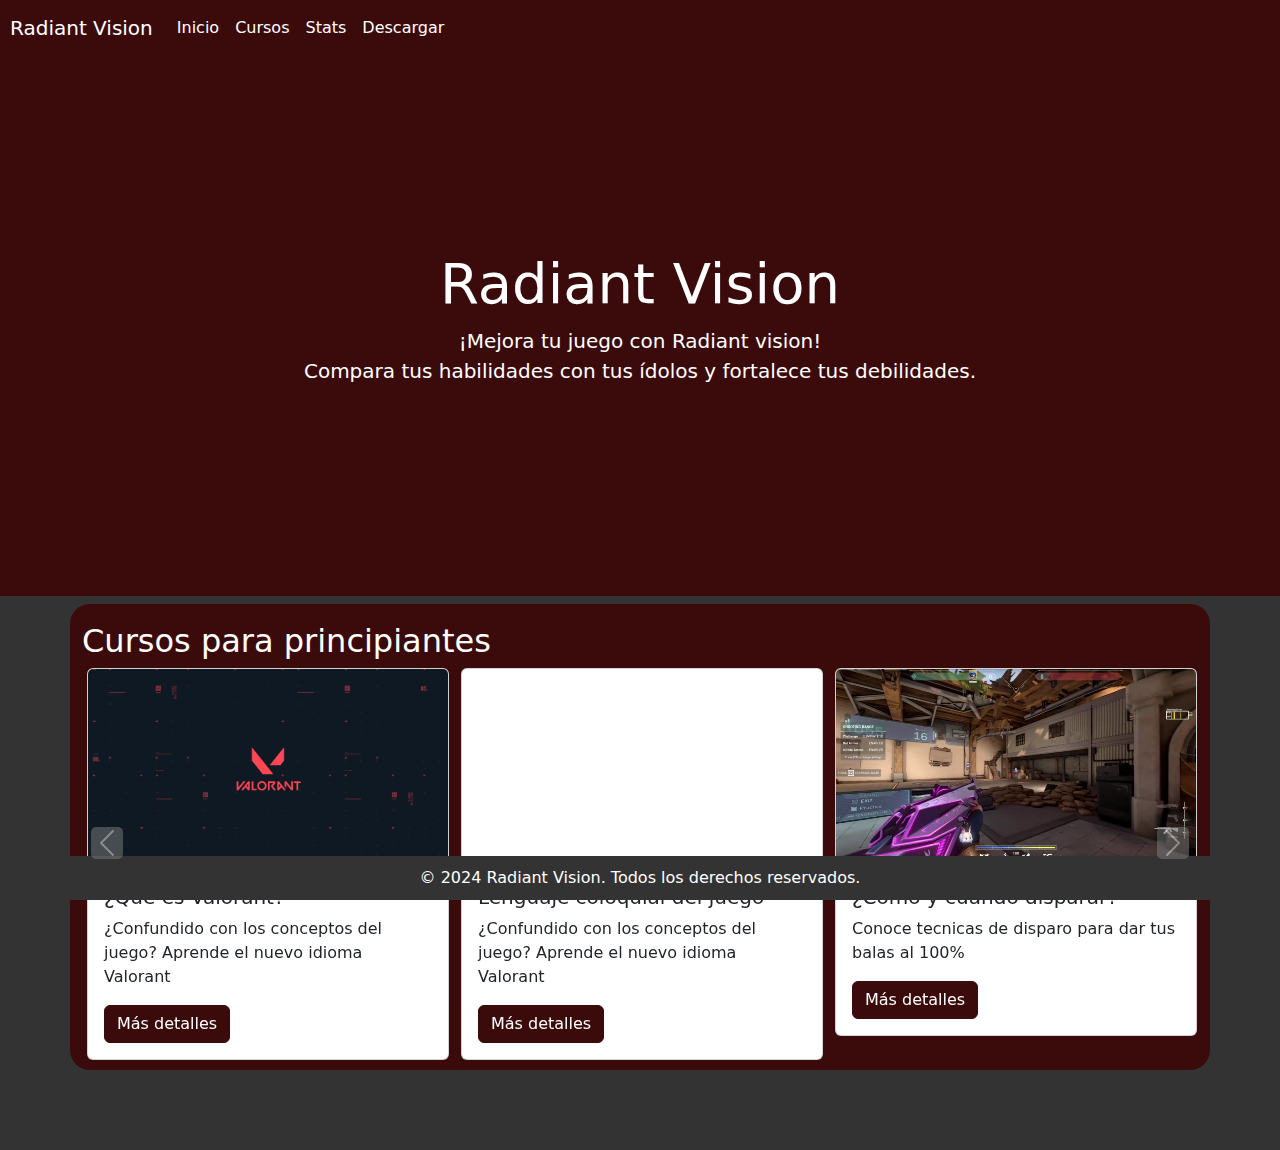
==== index.html @ cdd8dfe0 "Hotfix al section" ====
<!DOCTYPE html>
<html lang="es">

<head>
  <meta charset="UTF-8">
  <meta name="viewport" content="width=device-width, initial-scale=1, shrink-to-fit=no">
  <title>Herramienta de Valorant</title>
  <link href="https://cdn.jsdelivr.net/npm/bootstrap@5.3.3/dist/css/bootstrap.min.css" rel="stylesheet"
    integrity="sha384-QWTKZyjpPEjISv5WaRU9OFeRpok6YctnYmDr5pNlyT2bRjXh0JMhjY6hW+ALEwIH" crossorigin="anonymous">
  <link rel="stylesheet" href="indexStyles.css">


</head>

<body>

  <!-- Navbar -->
  <nav class="navbar navbar-expand-lg navbar-light fixed-top">
    <a class="navbar-brand" href="#">Radiant Vision</a>
    <button class="navbar-toggler" type="button" data-toggle="collapse" data-target="#navbarNav"
      aria-controls="navbarNav" aria-expanded="false" aria-label="Toggle navigation">
      <span class="navbar-toggler-icon"></span>
    </button>
    <div class="collapse navbar-collapse" id="navbarNav">
      <ul class="navbar-nav ml-auto">
        <li class="nav-item active">
          <a class="nav-link" href="#">Inicio</a>
        </li>
        <li class="nav-item">
          <a class="nav-link" href="#">Cursos</a>
        </li>
        <li class="nav-item">
          <a class="nav-link" href="#">Stats</a>
        </li>
        <li class="nav-item">
          <a class="nav-link" href="#">Descargar</a>
        </li>
      </ul>
    </div>
  </nav>

  <!-- Header -->
  <header>
    <video id="videoFondo" autoplay loop muted>
      <source src="rsc/clips/header.mp4" type="video/mp4">
      Tu navegador no soporta el elemento de video.
    </video>
    <div id="textoSobreVideo">
      <h1 class="display-4">Radiant Vision</h1>
      <p class="lead">¡Mejora tu juego con Radiant vision!<br>Compara tus habilidades con tus ídolos y fortalece tus
        debilidades.</p>
    </div>
  </header>

  <!-- Sidebar para celulares -->
  <div class="container d-lg-none">
    <div class="row">
      <div class="col">
        <h4>Menú</h4>
        <ul class="list-group">
          <li class="list-group-item"><a href="#">Inicio</a></li>
          <li class="list-group-item"><a href="#">Cursos</a></li>
          <!-- Agrega más elementos según sea necesario -->
        </ul>
      </div>
    </div>
  </div>

  <section class="container mt-2">
    <div class="mt-2">
      <h2>Cursos para principiantes</h2>
    </div>

    <div id="carruselCursos" class="carousel slide" data-bs-ride="carousel">
      <div class="carousel-inner">
        <div class="carousel-item active">
          <div class="d-flex">
            <div class="col-md-4">
              <div class="card">
                <img src="rsc/Logo_Wallpapers/valorantLogo/VALORANT_logo4.jpg" class="card-img-top" alt="Curso 1">
                <div class="card-body">
                  <h5 class="card-title">¿Qué es Valorant?</h5>
                  <p class="card-text">¿Confundido con los conceptos del juego? Aprende el nuevo idioma
                    Valorant</p>
                  <a href="#" class="btn btn-primary">Más detalles</a>
                </div>
              </div>
            </div>

            <div class="col-md-4">
              <div class="card">
                <video class="card-img-top" autoplay loop muted>
                  <source src="rsc/LNY_Sage-Wallpapers/LNY_Sage-Wallpapers/Animated/LNY_Sage-5_CallBack.mp4"
                    type="video/mp4">
                  Tu navegador no soporta el elemento de video.
                </video>
                <div class="card-body">
                  <h5 class="card-title">Lenguaje coloquial del juego</h5>
                  <p class="card-text">¿Confundido con los conceptos del juego? Aprende el nuevo idioma
                    Valorant</p>
                  <a href="#" class="btn btn-primary">Más detalles</a>
                </div>
              </div>
            </div>

            <div class="col-md-4">
              <div class="card">
                <video class="card-img-top" autoplay loop muted>
                  <source src="rsc/clips/curso5.mp4"
                    type="video/mp4">
                  Tu navegador no soporta el elemento de video.
                </video>
                <div class="card-body">
                  <h5 class="card-title">¿Como y cuando disparar?</h5>
                  <p class="card-text">Conoce tecnicas de disparo para dar tus balas al 100%</p>
                  <a href="#" class="btn btn-primary">Más detalles</a>
                </div>
              </div>
            </div>
          </div>
        </div>

        <!-- Agregar más items del carrusel según sea necesario -->


        <div class="carousel-item">
          <div class="d-flex">
            <div class="col-md-4">
              <div class="card">
                <video class="card-img-top" autoplay loop muted>
                  <source src="rsc/clips/curso4.mp4" type="video/mp4">
                  Tu navegador no soporta el elemento de video.
                </video>
                <div class="card-body">
                  <h5 class="card-title">Mis primeras bajas!</h5>
                  <p class="card-text">Conoce conceptos basicos como crosshair placement y tecnicas de
                    disparo</p>
                  <a href="#" class="btn btn-primary">Más detalles</a>
                </div>
              </div>
            </div>

            <!-- Agregar más items del carrusel según sea necesario -->

          </div>
        </div>

      </div>
      <button class="carousel-control-prev" type="button" data-bs-target="#carruselCursos" data-bs-slide="prev">
        <span class="carousel-control-prev-icon" aria-hidden="true"></span>
        <span class="visually-hidden">Anterior</span>
      </button>
      <button class="carousel-control-next" type="button" data-bs-target="#carruselCursos" data-bs-slide="next">
        <span class="carousel-control-next-icon" aria-hidden="true"></span>
        <span class="visually-hidden">Siguiente</span>
      </button>
    </div>
  </section>

  <footer>
    © 2024 Radiant Vision. Todos los derechos reservados.
  </footer>

  <!-- Bootstrap JavaScript y dependencias -->
  <script src="https://code.jquery.com/jquery-3.3.1.slim.min.js"></script>
  <script src="https://cdnjs.cloudflare.com/ajax/libs/popper.js/1.14.7/umd/popper.min.js"></script>
  <script src="https://cdn.jsdelivr.net/npm/bootstrap@5.3.3/dist/js/bootstrap.bundle.min.js"
    integrity="sha384-YvpcrYf0tY3lHB60NNkmXc5s9fDVZLESaAA55NDzOxhy9GkcIdslK1eN7N6jIeHz"
    crossorigin="anonymous"></script>
</body>

</html>
---- indexStyles.css ----
/* Cambiar color principal a tono vino oscuro */
        .navbar.navbar-light {
            background: #3B0B0B;
            /* Tono vino oscuro */
        }

        .navbar-light .navbar-brand,
        .navbar-light .navbar-toggler-icon,
        .navbar-light .navbar-nav .nav-link {
            color: #fff !important;
            /* Texto blanco */

        }

        .navbar-brand {
            margin-left: 10px;
            /* Margen para el texto de radiant vision */
        }

        .navbar-light .navbar-toggler {
            border-color: #fff;
            /* Borde blanco para el botón con forma de hamburguesa */
        }

        .navbar-light .navbar-toggler-icon {
            background-color: #fff;
            /* Fondo blanco para el botón con forma de hamburguesa */
        }

        /* Cambiar fondo a un tono grisáceo oscuro */
        body {
            padding-top: 56px;
            background-color: #333;
            /* Gris oscuro */
            color: #fff;
            /* Texto blanco */
        }

        /* Cambiar fondo de header a vino */
        header {
            background-color: #3B0B0B;
            /* Tono vino oscuro */
        }

        /* Cambiar fondo de la sección de cursos a vino */
        .container.mt-4 {
            background-color: #3B0B0B;
            /* Tono vino oscuro */
            color: #fff;
            /* Texto blanco */
            padding: 20px;
            /* Ajustar el espacio interno según sea necesario */
            border-radius: 10px;
            /* Bordes redondeados */
        }

        /* Cambiar el color del botón de los cursos a vino */
        .btn-primary {
            background-color: #3B0B0B;
            /* Tono vino oscuro */
            border-color: #3B0B0B;
            /* Borde vino oscuro */
        }

        @media (min-width: 768px) {
            .container.mt-4 {
                margin-left: 30px;
                margin-right: 30px;
            }
        }
        

        /* Estilos personalizados para el carrusel */
        #carruselCursos .carousel-inner {
            display: flex;
            flex-wrap: nowrap;
        }

        #carruselCursos .carousel-item {
            width: 100%;
            /* Ajusta según sea necesario */
            transition: transform 0.6s ease;
        }

        #carruselCursos .col-md-4 {
            flex: 0 0 auto;
            margin-right: 2px;
            /* Ajusta según sea necesario */
        }
        #carruselCursos .card {
            margin: 0 5px; /* Ajusta según sea necesario */
        }

        /* Estilos para los botones del carrusel */
        .carousel-control-prev,
        .carousel-control-next {
            width: 50px;
            /* Tamaño del cuadro de botón */
            height: 50px;
            background-color: transparent;
            /* Fondo transparente */
            border: none;
            /* Sin borde */
            border-radius: 5px;
            /* Bordes redondeados */
            font-size: 24px;
            /* Tamaño del ícono */
            color: gray;
            /* Color de los botones */
            margin-top: 150px;
            /* Ajusta según sea necesario para bajar los botones */
        }

        .carousel-control-prev-icon,
        .carousel-control-next-icon {
            background-color: gray;
            /* Color de fondo de los íconos */
            border-radius: 5px;
            /* Bordes redondeados de los íconos */
            padding: 10px;
            /* Relleno de los íconos */
        }

        /* Cambiar color al pasar el ratón sobre los botones */
        .carousel-control-prev:hover,
        .carousel-control-next:hover {
            background-color: #ddd;
            /* Cambiar el color al pasar el ratón */
        }

        /* Estilos personalizados para el header con video de fondo */
        header {
            position: relative;
            height: 60vh; /* Ajusta la altura del header según sea necesario */
            min-height: 400px; /* Establece una altura mínima para evitar que el header sea demasiado pequeño */
            overflow: hidden;
            display: flex;
            align-items: center;
            justify-content: center;
            text-align: center;
            color: white;
        }
    
        #videoFondo {
            position: absolute;
            top: 0;
            left: 0;
            width: 100%;
            height: 100%;
            object-fit: cover;
            filter: blur(8px); /* Ajusta el valor de blur según sea necesario */
        }

        #textoSobreVideo {
            z-index: 1;
        }

        /* Estilos para el footer */
        footer {
            background-color: #333; /* Color de fondo del footer */
            color: white;
            text-align: center;
            padding: 10px;
            position: fixed;
            bottom: 0;
            width: 100%;
        }

        section {
            margin-top: auto;
            margin-bottom: 80px; /* Ajusta según sea necesario para dejar suficiente espacio */
            max-width: 1200px; /* Ajusta según sea necesario */
            margin-left: auto;
            margin-right: auto;
            background-color: #3B0B0B;
            padding: 10px;
            border-radius: 20px;
        }
        .carrusel-container {
            display: flex;
            flex-wrap: nowrap;
            overflow-x: auto;
          }

          .container.mt-4 {
            background-color: #3B0B0B;
            /* Tono vino oscuro */
            color: #fff;
            /* Texto blanco */
            padding: 20px;
            /* Ajustar el espacio interno según sea necesario */
            border-radius: 10px;
            /* Bordes redondeados */
            max-width: 800px; /* Ajusta según sea necesario */
            margin-left: auto;
            margin-right: auto;
        }
        .card-img-top {
            height: 200px; /* Ajusta según sea necesario */
            object-fit: cover;
        }
        .card{
            margin-bottom: 120px;
        }
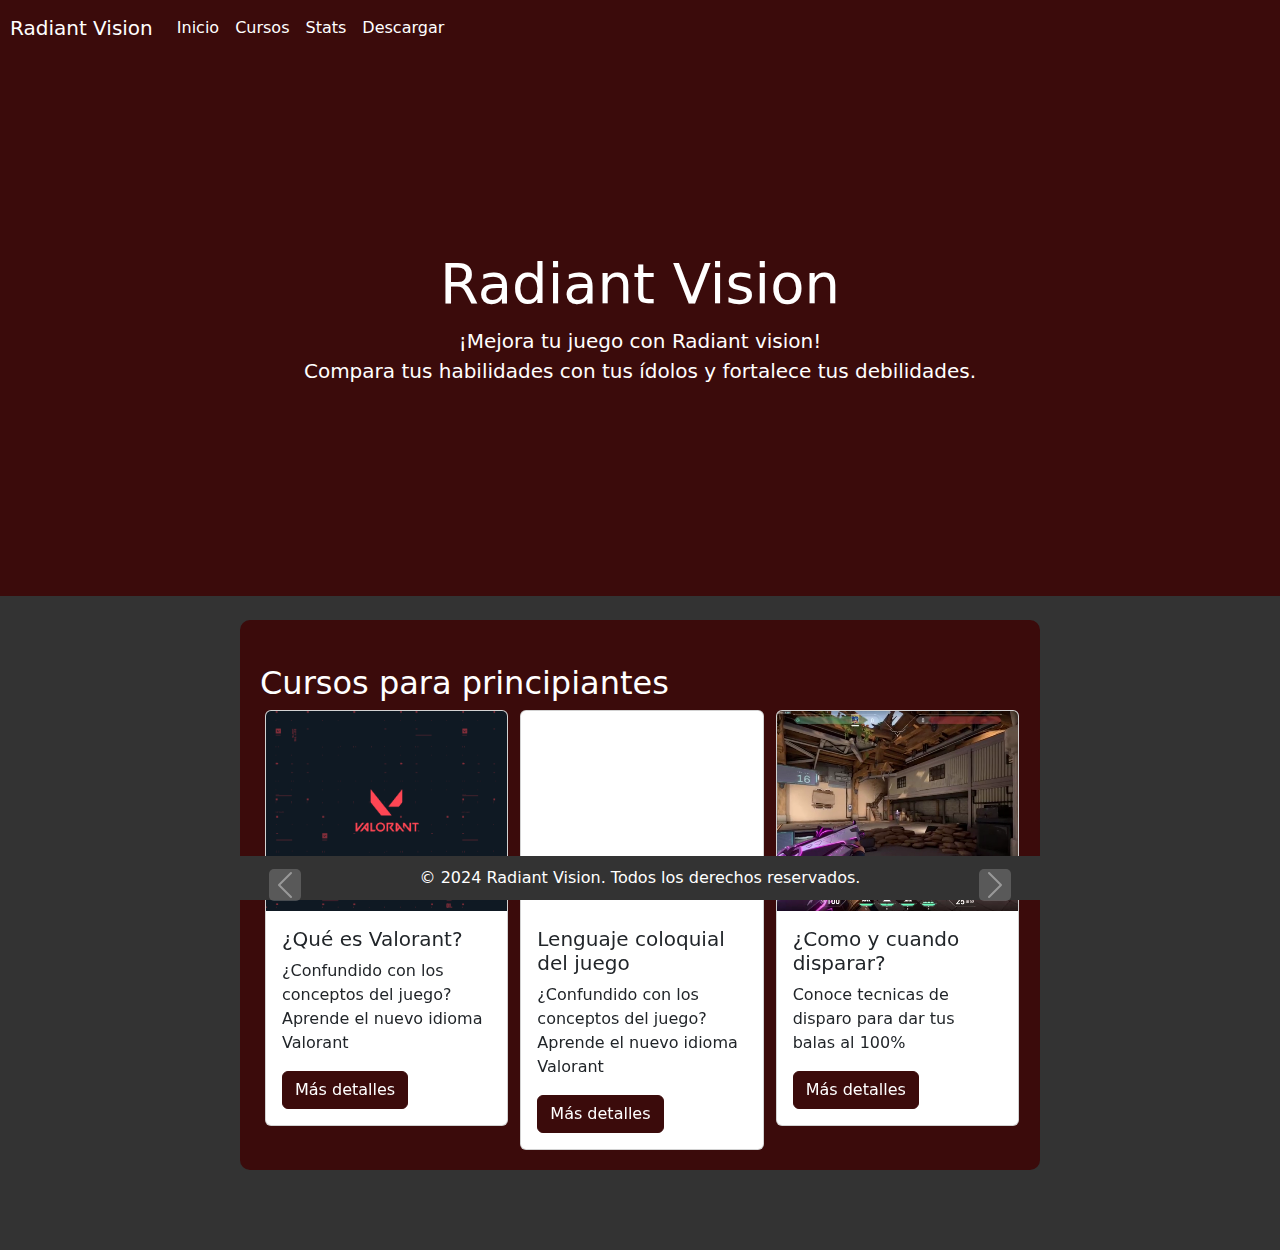
==== commit c5cef793: "2do hotfix" ====
--- a/index.html
+++ b/index.html
@@ -66,8 +66,8 @@
     </div>
   </div>
 
-  <section class="container mt-2">
-    <div class="mt-2">
+  <section class="container mt-4">
+    <div class="mt-4">
       <h2>Cursos para principiantes</h2>
     </div>
 
--- a/indexStyles.css
+++ b/indexStyles.css
@@ -199,6 +199,4 @@
             height: 200px; /* Ajusta según sea necesario */
             object-fit: cover;
         }
-        .card{
-            margin-bottom: 120px;
-        }+     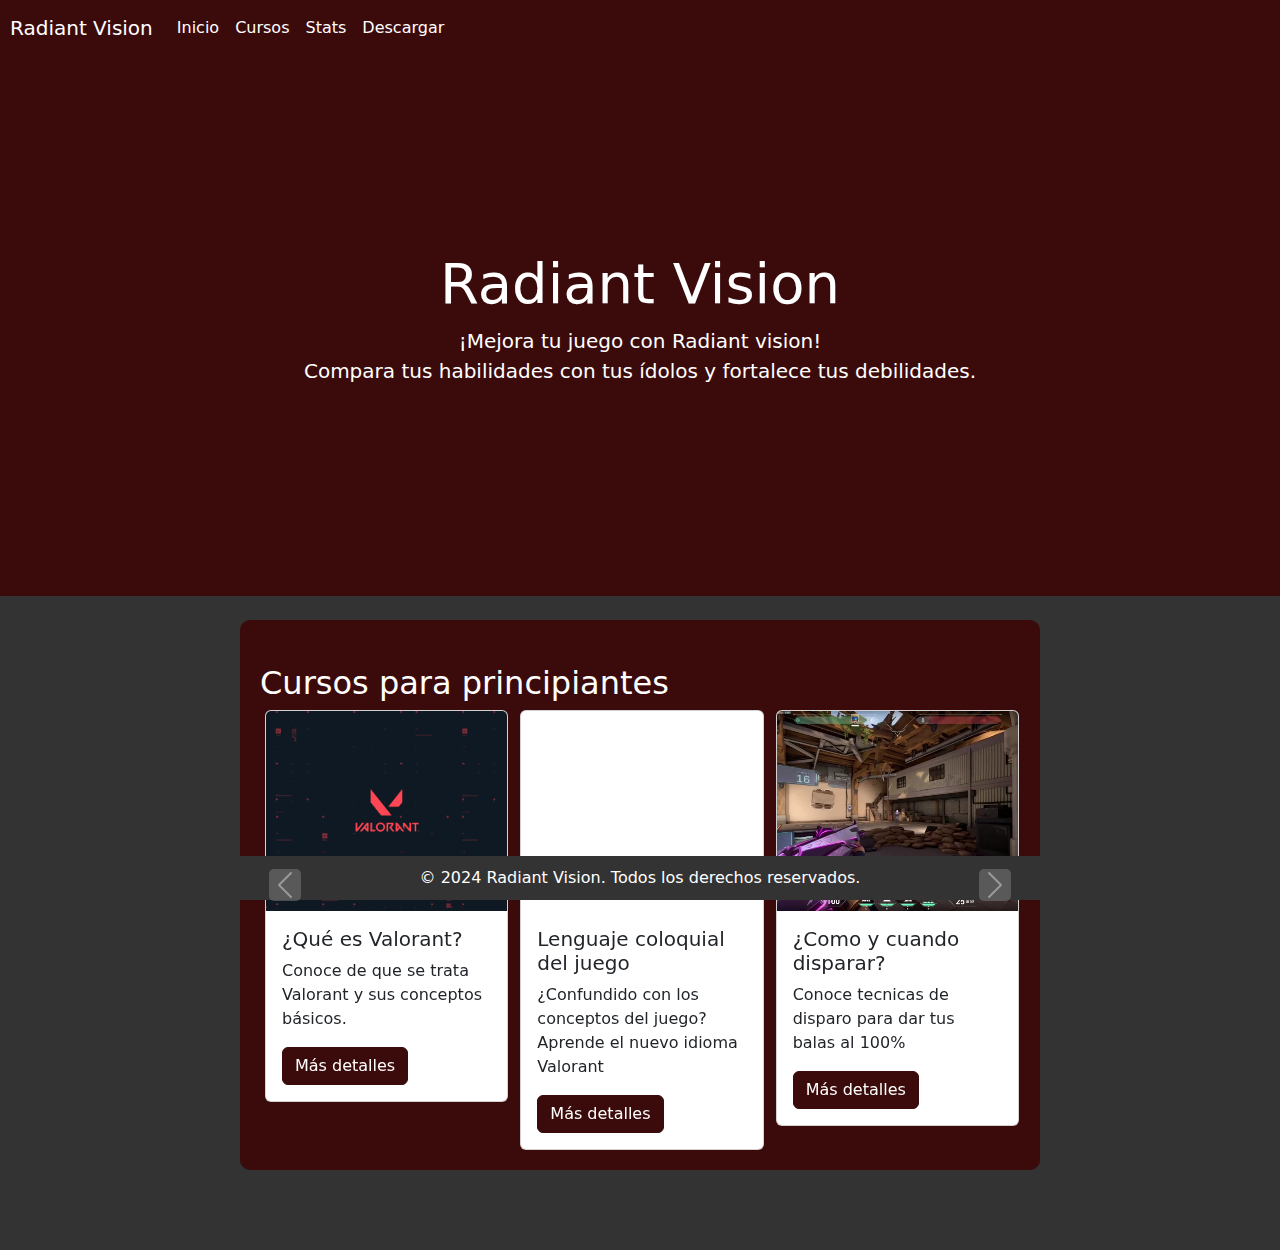
==== commit 19e37c85: "Cambio menor en el texto" ====
--- a/index.html
+++ b/index.html
@@ -80,8 +80,7 @@
                 <img src="rsc/Logo_Wallpapers/valorantLogo/VALORANT_logo4.jpg" class="card-img-top" alt="Curso 1">
                 <div class="card-body">
                   <h5 class="card-title">¿Qué es Valorant?</h5>
-                  <p class="card-text">¿Confundido con los conceptos del juego? Aprende el nuevo idioma
-                    Valorant</p>
+                  <p class="card-text">Conoce de que se trata Valorant y sus conceptos básicos.</p>
                   <a href="#" class="btn btn-primary">Más detalles</a>
                 </div>
               </div>
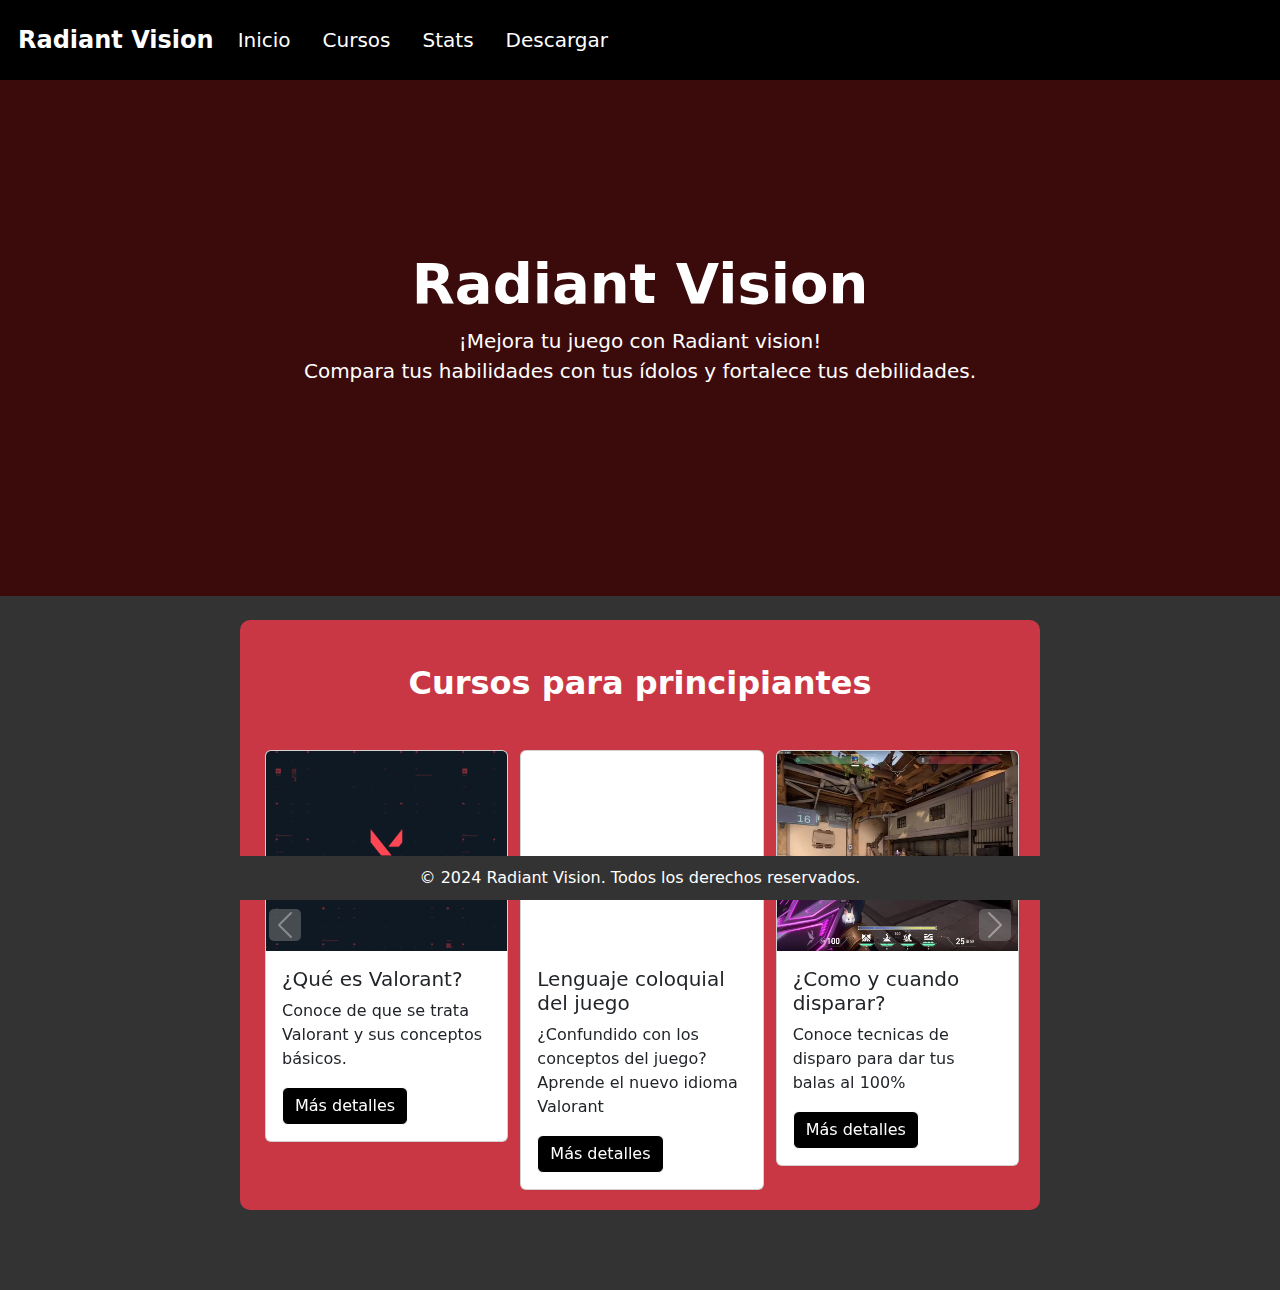
==== commit c2edc057: "Cambio de paleta de colores header y card, tamaño de la letra" ====
--- a/index.html
+++ b/index.html
@@ -4,7 +4,7 @@
 <head>
   <meta charset="UTF-8">
   <meta name="viewport" content="width=device-width, initial-scale=1, shrink-to-fit=no">
-  <title>Herramienta de Valorant</title>
+  <title>Radiant Vision</title>
   <link href="https://cdn.jsdelivr.net/npm/bootstrap@5.3.3/dist/css/bootstrap.min.css" rel="stylesheet"
     integrity="sha384-QWTKZyjpPEjISv5WaRU9OFeRpok6YctnYmDr5pNlyT2bRjXh0JMhjY6hW+ALEwIH" crossorigin="anonymous">
   <link rel="stylesheet" href="indexStyles.css">
@@ -21,8 +21,8 @@
       aria-controls="navbarNav" aria-expanded="false" aria-label="Toggle navigation">
       <span class="navbar-toggler-icon"></span>
     </button>
-    <div class="collapse navbar-collapse" id="navbarNav">
-      <ul class="navbar-nav ml-auto">
+    <div class="collapse navbar-collapse justify-content-between" id="navbarNav">
+      <ul class="navbar-nav flex-fill">
         <li class="nav-item active">
           <a class="nav-link" href="#">Inicio</a>
         </li>
--- a/indexStyles.css
+++ b/indexStyles.css
@@ -1,202 +1,237 @@
-        /* Cambiar color principal a tono vino oscuro */
-        .navbar.navbar-light {
-            background: #3B0B0B;
-            /* Tono vino oscuro */
-        }
-
-        .navbar-light .navbar-brand,
-        .navbar-light .navbar-toggler-icon,
-        .navbar-light .navbar-nav .nav-link {
-            color: #fff !important;
-            /* Texto blanco */
-
-        }
-
-        .navbar-brand {
-            margin-left: 10px;
-            /* Margen para el texto de radiant vision */
-        }
-
-        .navbar-light .navbar-toggler {
-            border-color: #fff;
-            /* Borde blanco para el botón con forma de hamburguesa */
-        }
-
-        .navbar-light .navbar-toggler-icon {
-            background-color: #fff;
-            /* Fondo blanco para el botón con forma de hamburguesa */
-        }
-
-        /* Cambiar fondo a un tono grisáceo oscuro */
-        body {
-            padding-top: 56px;
-            background-color: #333;
-            /* Gris oscuro */
-            color: #fff;
-            /* Texto blanco */
-        }
-
-        /* Cambiar fondo de header a vino */
-        header {
-            background-color: #3B0B0B;
-            /* Tono vino oscuro */
-        }
-
-        /* Cambiar fondo de la sección de cursos a vino */
-        .container.mt-4 {
-            background-color: #3B0B0B;
-            /* Tono vino oscuro */
-            color: #fff;
-            /* Texto blanco */
-            padding: 20px;
-            /* Ajustar el espacio interno según sea necesario */
-            border-radius: 10px;
-            /* Bordes redondeados */
-        }
-
-        /* Cambiar el color del botón de los cursos a vino */
-        .btn-primary {
-            background-color: #3B0B0B;
-            /* Tono vino oscuro */
-            border-color: #3B0B0B;
-            /* Borde vino oscuro */
-        }
-
-        @media (min-width: 768px) {
-            .container.mt-4 {
-                margin-left: 30px;
-                margin-right: 30px;
-            }
-        }
-        
-
-        /* Estilos personalizados para el carrusel */
-        #carruselCursos .carousel-inner {
-            display: flex;
-            flex-wrap: nowrap;
-        }
-
-        #carruselCursos .carousel-item {
-            width: 100%;
-            /* Ajusta según sea necesario */
-            transition: transform 0.6s ease;
-        }
-
-        #carruselCursos .col-md-4 {
-            flex: 0 0 auto;
-            margin-right: 2px;
-            /* Ajusta según sea necesario */
-        }
-        #carruselCursos .card {
-            margin: 0 5px; /* Ajusta según sea necesario */
-        }
-
-        /* Estilos para los botones del carrusel */
-        .carousel-control-prev,
-        .carousel-control-next {
-            width: 50px;
-            /* Tamaño del cuadro de botón */
-            height: 50px;
-            background-color: transparent;
-            /* Fondo transparente */
-            border: none;
-            /* Sin borde */
-            border-radius: 5px;
-            /* Bordes redondeados */
-            font-size: 24px;
-            /* Tamaño del ícono */
-            color: gray;
-            /* Color de los botones */
-            margin-top: 150px;
-            /* Ajusta según sea necesario para bajar los botones */
-        }
-
-        .carousel-control-prev-icon,
-        .carousel-control-next-icon {
-            background-color: gray;
-            /* Color de fondo de los íconos */
-            border-radius: 5px;
-            /* Bordes redondeados de los íconos */
-            padding: 10px;
-            /* Relleno de los íconos */
-        }
-
-        /* Cambiar color al pasar el ratón sobre los botones */
-        .carousel-control-prev:hover,
-        .carousel-control-next:hover {
-            background-color: #ddd;
-            /* Cambiar el color al pasar el ratón */
-        }
-
-        /* Estilos personalizados para el header con video de fondo */
-        header {
-            position: relative;
-            height: 60vh; /* Ajusta la altura del header según sea necesario */
-            min-height: 400px; /* Establece una altura mínima para evitar que el header sea demasiado pequeño */
-            overflow: hidden;
-            display: flex;
-            align-items: center;
-            justify-content: center;
-            text-align: center;
-            color: white;
-        }
-    
-        #videoFondo {
-            position: absolute;
-            top: 0;
-            left: 0;
-            width: 100%;
-            height: 100%;
-            object-fit: cover;
-            filter: blur(8px); /* Ajusta el valor de blur según sea necesario */
-        }
-
-        #textoSobreVideo {
-            z-index: 1;
-        }
-
-        /* Estilos para el footer */
-        footer {
-            background-color: #333; /* Color de fondo del footer */
-            color: white;
-            text-align: center;
-            padding: 10px;
-            position: fixed;
-            bottom: 0;
-            width: 100%;
-        }
-
-        section {
-            margin-top: auto;
-            margin-bottom: 80px; /* Ajusta según sea necesario para dejar suficiente espacio */
-            max-width: 1200px; /* Ajusta según sea necesario */
-            margin-left: auto;
-            margin-right: auto;
-            background-color: #3B0B0B;
-            padding: 10px;
-            border-radius: 20px;
-        }
-        .carrusel-container {
-            display: flex;
-            flex-wrap: nowrap;
-            overflow-x: auto;
-          }
-
-          .container.mt-4 {
-            background-color: #3B0B0B;
-            /* Tono vino oscuro */
-            color: #fff;
-            /* Texto blanco */
-            padding: 20px;
-            /* Ajustar el espacio interno según sea necesario */
-            border-radius: 10px;
-            /* Bordes redondeados */
-            max-width: 800px; /* Ajusta según sea necesario */
-            margin-left: auto;
-            margin-right: auto;
-        }
-        .card-img-top {
-            height: 200px; /* Ajusta según sea necesario */
-            object-fit: cover;
-        }
-     +nav {
+  width: 100%;
+  height: 80px;
+}
+
+/* Cambiar color principal a tono vino oscuro */
+.navbar.navbar-light {
+  background: black;
+  /* Tono vino oscuro */
+}
+
+.navbar-light .navbar-brand,
+.navbar-light .navbar-toggler-icon,
+.navbar-light .navbar-nav .nav-link {
+  color: #fff !important;
+  /* Texto blanco */
+}
+
+.navbar-brand {
+  margin-left: 18px;
+  /* Margen para el texto de radiant vision */
+  font-size: 24px;
+  font-weight: 600;
+}
+
+
+.navbar-nav .nav-link {
+  font-size: 20px; /* Puedes ajustar el tamaño del texto aquí según tu preferencia */
+}
+
+.navbar-nav .nav-link:hover {
+    background-color: #333333; /* Cambia el color de fondo al pasar el mouse */
+    border-radius: 10px; /* Bordes redondeados */
+  }
+
+.navbar-nav .nav-item {
+  margin-right: 16px; /* Ajusta el margen derecho según lo necesites */
+}
+
+.navbar-light .navbar-toggler {
+  border-color: #fff;
+  /* Borde blanco para el botón con forma de hamburguesa */
+}
+
+.navbar-light .navbar-toggler-icon {
+  background-color: #fff;
+  /* Fondo blanco para el botón con forma de hamburguesa */
+}
+
+/* Cambiar fondo a un tono grisáceo oscuro */
+body {
+  padding-top: 56px;
+  background-color: #333;
+  /* Gris oscuro */
+  color: #fff;
+  /* Texto blanco */
+}
+
+/* Cambiar fondo de header a vino */
+header {
+  background-color: #3b0b0b;
+  /* Tono vino oscuro */
+}
+
+header .display-4 {
+  font-weight: 600;
+  /* Puedes ajustar el grosor aquí */
+}
+
+header .lead {
+  font-weight: 400;
+  /* Puedes ajustar el grosor aquí */
+}
+
+.container.mt-4 h2 {
+  text-align: center;
+  font-weight: 600;
+  margin-top: 0px;
+  padding-bottom: 40px;
+}
+
+/* Cambiar fondo de la sección de cursos a vino */
+.container.mt-4 {
+  background-color: #3b0b0b;
+  /* Tono vino oscuro */
+  color: #fff;
+  /* Texto blanco */
+  padding: 20px;
+  /* Ajustar el espacio interno según sea necesario */
+  border-radius: 10px;
+  /* Bordes redondeados */
+}
+
+/* Cambiar el color del botón de los cursos a vino */
+.btn-primary {
+  background-color: #000000;
+  /* Tono vino oscuro */
+  border-color: #ffffff;
+  /* Borde vino oscuro */
+}
+
+@media (min-width: 768px) {
+  .container.mt-4 {
+    margin-left: 30px;
+    margin-right: 30px;
+  }
+}
+
+/* Estilos personalizados para el carrusel */
+#carruselCursos .carousel-inner {
+  display: flex;
+  flex-wrap: nowrap;
+}
+
+#carruselCursos .carousel-item {
+  width: 100%;
+  /* Ajusta según sea necesario */
+  transition: transform 0.6s ease;
+}
+
+#carruselCursos .col-md-4 {
+  flex: 0 0 auto;
+  margin-right: 2px;
+  /* Ajusta según sea necesario */
+}
+#carruselCursos .card {
+  margin: 0 5px; /* Ajusta según sea necesario */
+}
+
+/* Estilos para los botones del carrusel */
+.carousel-control-prev,
+.carousel-control-next {
+  width: 50px;
+  /* Tamaño del cuadro de botón */
+  height: 50px;
+  background-color: transparent;
+  /* Fondo transparente */
+  border: none;
+  /* Sin borde */
+  border-radius: 5px;
+  /* Bordes redondeados */
+  font-size: 24px;
+  /* Tamaño del ícono */
+  color: gray;
+  /* Color de los botones */
+  margin-top: 150px;
+  /* Ajusta según sea necesario para bajar los botones */
+}
+
+.carousel-control-prev-icon,
+.carousel-control-next-icon {
+  background-color: gray;
+  /* Color de fondo de los íconos */
+  border-radius: 5px;
+  /* Bordes redondeados de los íconos */
+  padding: 10px;
+  /* Relleno de los íconos */
+}
+
+/* Cambiar color al pasar el ratón sobre los botones */
+.carousel-control-prev:hover,
+.carousel-control-next:hover {
+  background-color: #ddd;
+  /* Cambiar el color al pasar el ratón */
+}
+
+/* Estilos personalizados para el header con video de fondo */
+header {
+  position: relative;
+  height: 60vh; /* Ajusta la altura del header según sea necesario */
+  min-height: 400px; /* Establece una altura mínima para evitar que el header sea demasiado pequeño */
+  overflow: hidden;
+  display: flex;
+  align-items: center;
+  justify-content: center;
+  text-align: center;
+  color: white;
+}
+
+#videoFondo {
+  position: absolute;
+  top: 0;
+  left: 0;
+  width: 100%;
+  height: 100%;
+  object-fit: cover;
+  filter: blur(8px); /* Ajusta el valor de blur según sea necesario */
+}
+
+#textoSobreVideo {
+  z-index: 1;
+}
+
+/* Estilos para el footer */
+footer {
+  background-color: #333; /* Color de fondo del footer */
+  color: white;
+  text-align: center;
+  padding: 10px;
+  position: fixed;
+  bottom: 0;
+  width: 100%;
+}
+
+section {
+  margin-top: auto;
+  margin-bottom: 80px; /* Ajusta según sea necesario para dejar suficiente espacio */
+  max-width: 1200px; /* Ajusta según sea necesario */
+  margin-left: auto;
+  margin-right: auto;
+  background-color: #3b0b0b;
+  padding: 10px;
+  border-radius: 20px;
+}
+.carrusel-container {
+  display: flex;
+  flex-wrap: nowrap;
+  overflow-x: auto;
+}
+
+.container.mt-4 {
+  background-color: #ca3744;
+  /* Tono vino oscuro */
+  color: #fff;
+  /* Texto blanco */
+  padding: 20px;
+  /* Ajustar el espacio interno según sea necesario */
+  border-radius: 10px;
+  /* Bordes redondeados */
+  max-width: 800px; /* Ajusta según sea necesario */
+  margin-left: auto;
+  margin-right: auto;
+}
+.card-img-top {
+  height: 200px; /* Ajusta según sea necesario */
+  object-fit: cover;
+}
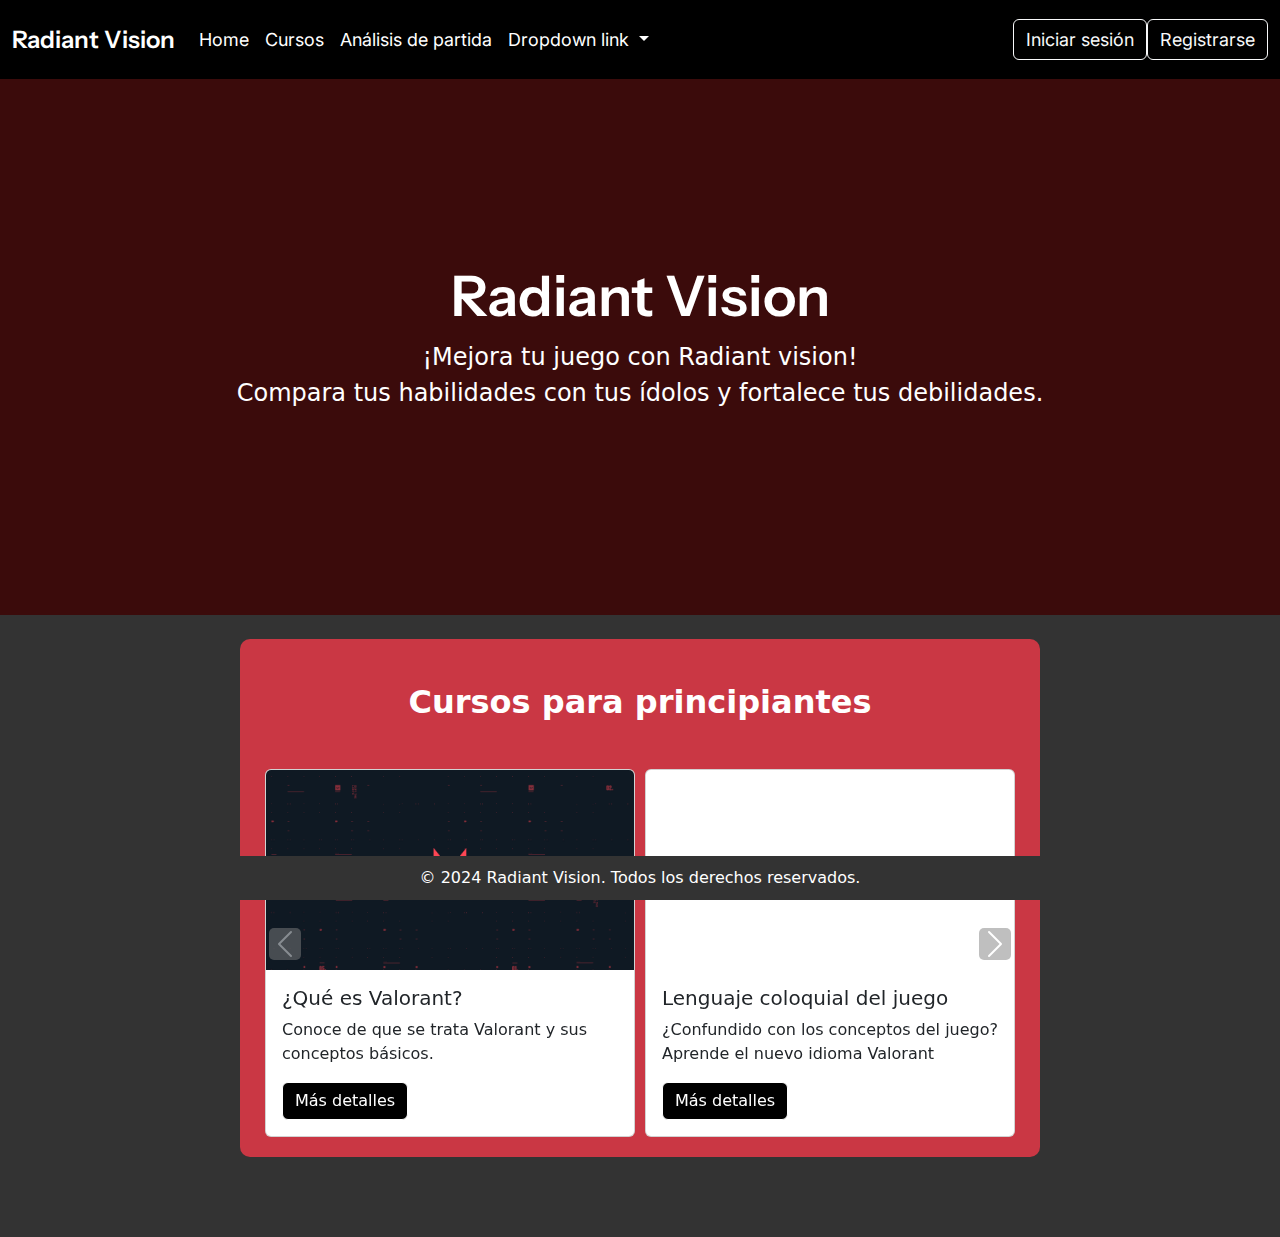
==== commit 6a9c43c3: "Mejoramos el navbar y el diseño responsive" ====
--- a/index.html
+++ b/index.html
@@ -8,36 +8,55 @@
   <link href="https://cdn.jsdelivr.net/npm/bootstrap@5.3.3/dist/css/bootstrap.min.css" rel="stylesheet"
     integrity="sha384-QWTKZyjpPEjISv5WaRU9OFeRpok6YctnYmDr5pNlyT2bRjXh0JMhjY6hW+ALEwIH" crossorigin="anonymous">
   <link rel="stylesheet" href="indexStyles.css">
-
-
+  <link rel="preconnect" href="https://fonts.googleapis.com">
+  <link rel="preconnect" href="https://fonts.gstatic.com" crossorigin>
+  <link
+    href="https://fonts.googleapis.com/css2?family=Instrument+Sans:ital,wght@0,400..700;1,400..700&family=Inter:wght@100..900&display=swap"
+    rel="stylesheet">
 </head>
 
 <body>
 
   <!-- Navbar -->
-  <nav class="navbar navbar-expand-lg navbar-light fixed-top">
-    <a class="navbar-brand" href="#">Radiant Vision</a>
-    <button class="navbar-toggler" type="button" data-toggle="collapse" data-target="#navbarNav"
-      aria-controls="navbarNav" aria-expanded="false" aria-label="Toggle navigation">
-      <span class="navbar-toggler-icon"></span>
-    </button>
-    <div class="collapse navbar-collapse justify-content-between" id="navbarNav">
-      <ul class="navbar-nav flex-fill">
-        <li class="nav-item active">
-          <a class="nav-link" href="#">Inicio</a>
-        </li>
-        <li class="nav-item">
-          <a class="nav-link" href="#">Cursos</a>
-        </li>
-        <li class="nav-item">
-          <a class="nav-link" href="#">Stats</a>
-        </li>
-        <li class="nav-item">
-          <a class="nav-link" href="#">Descargar</a>
-        </li>
-      </ul>
+  <nav class="navbar navbar-expand-lg navbar-dark fixed-top" style="background-color: #000000;">
+    <div class="container-fluid d-flex justify-content-between">
+      <a class="navbar-brand" href="#">Radiant Vision</a>
+      <button class="navbar-toggler" type="button" data-bs-toggle="collapse" data-bs-target="#navbarNavDropdown"
+        aria-controls="navbarNavDropdown" aria-expanded="false" aria-label="Toggle navigation">
+        <span class="navbar-toggler-icon"></span>
+      </button>
+      <div class="collapse navbar-collapse" id="navbarNavDropdown">
+        <ul class="navbar-nav mr-auto" style="margin-top: 10px; margin-bottom: 10px;">
+          <li class="nav-item">
+            <a class="nav-link active" aria-current="page" href="#">Home</a>
+          </li>
+          <li class="nav-item">
+            <a class="nav-link active" href="#">Cursos</a>
+          </li>
+          <li class="nav-item">
+            <a class="nav-link active" href="#">Análisis de partida</a>
+          </li>
+          <li class="nav-item dropdown">
+            <a class="nav-link active dropdown-toggle" href="#" role="button" data-bs-toggle="dropdown"
+              aria-expanded="false">
+              Dropdown link
+            </a>
+            <ul class="dropdown-menu">
+              <li><a class="dropdown-item" href="#">Action</a></li>
+              <li><a class="dropdown-item" href="#">Another action</a></li>
+              <li><a class="dropdown-item" href="#">Something else here</a></li>
+            </ul>
+          </li>
+        </ul>
+      </div>
+      <div class="d-inline-flex mr-2">
+        <button class="btn btn-outline-light" type="button">Iniciar sesión</button>
+        <button class="btn btn-outline-light ml-2" type="button">Registrarse</button>
+      </div>
     </div>
   </nav>
+
+
 
   <!-- Header -->
   <header>
@@ -52,20 +71,6 @@
     </div>
   </header>
 
-  <!-- Sidebar para celulares -->
-  <div class="container d-lg-none">
-    <div class="row">
-      <div class="col">
-        <h4>Menú</h4>
-        <ul class="list-group">
-          <li class="list-group-item"><a href="#">Inicio</a></li>
-          <li class="list-group-item"><a href="#">Cursos</a></li>
-          <!-- Agrega más elementos según sea necesario -->
-        </ul>
-      </div>
-    </div>
-  </div>
-
   <section class="container mt-4">
     <div class="mt-4">
       <h2>Cursos para principiantes</h2>
@@ -75,7 +80,7 @@
       <div class="carousel-inner">
         <div class="carousel-item active">
           <div class="d-flex">
-            <div class="col-md-4">
+            <div class="col-sm-6 col-12">
               <div class="card">
                 <img src="rsc/Logo_Wallpapers/valorantLogo/VALORANT_logo4.jpg" class="card-img-top" alt="Curso 1">
                 <div class="card-body">
@@ -86,7 +91,7 @@
               </div>
             </div>
 
-            <div class="col-md-4">
+            <div class="col-sm-6 col-12">
               <div class="card">
                 <video class="card-img-top" autoplay loop muted>
                   <source src="rsc/LNY_Sage-Wallpapers/LNY_Sage-Wallpapers/Animated/LNY_Sage-5_CallBack.mp4"
@@ -102,11 +107,10 @@
               </div>
             </div>
 
-            <div class="col-md-4">
+            <div class="col-sm-6 col-12">
               <div class="card">
                 <video class="card-img-top" autoplay loop muted>
-                  <source src="rsc/clips/curso5.mp4"
-                    type="video/mp4">
+                  <source src="rsc/clips/curso5.mp4" type="video/mp4">
                   Tu navegador no soporta el elemento de video.
                 </video>
                 <div class="card-body">
@@ -124,7 +128,7 @@
 
         <div class="carousel-item">
           <div class="d-flex">
-            <div class="col-md-4">
+            <div class="col-sm-6 col-12">
               <div class="card">
                 <video class="card-img-top" autoplay loop muted>
                   <source src="rsc/clips/curso4.mp4" type="video/mp4">
@@ -161,10 +165,12 @@
   </footer>
 
   <!-- Bootstrap JavaScript y dependencias -->
-  <script src="https://code.jquery.com/jquery-3.3.1.slim.min.js"></script>
-  <script src="https://cdnjs.cloudflare.com/ajax/libs/popper.js/1.14.7/umd/popper.min.js"></script>
-  <script src="https://cdn.jsdelivr.net/npm/bootstrap@5.3.3/dist/js/bootstrap.bundle.min.js"
-    integrity="sha384-YvpcrYf0tY3lHB60NNkmXc5s9fDVZLESaAA55NDzOxhy9GkcIdslK1eN7N6jIeHz"
+  <script src="https://ajax.googleapis.com/ajax/libs/jquery/3.5.1/jquery.min.js"></script>
+  <script src="https://cdn.jsdelivr.net/npm/@popperjs/core@2.11.8/dist/umd/popper.min.js"
+    integrity="sha384-I7E8VVD/ismYTF4hNIPjVp/Zjvgyol6VFvRkX/vR+Vc4jQkC+hVqc2pM8ODewa9r"
+    crossorigin="anonymous"></script>
+  <script src="https://cdn.jsdelivr.net/npm/bootstrap@5.3.3/dist/js/bootstrap.min.js"
+    integrity="sha384-0pUGZvbkm6XF6gxjEnlmuGrJXVbNuzT9qBBavbLwCsOGabYfZo0T0to5eqruptLy"
     crossorigin="anonymous"></script>
 </body>
 
--- a/indexStyles.css
+++ b/indexStyles.css
@@ -1,73 +1,63 @@
-nav {
-  width: 100%;
-  height: 80px;
-}
-
-/* Cambiar color principal a tono vino oscuro */
-.navbar.navbar-light {
-  background: black;
-  /* Tono vino oscuro */
-}
-
-.navbar-light .navbar-brand,
-.navbar-light .navbar-toggler-icon,
-.navbar-light .navbar-nav .nav-link {
-  color: #fff !important;
-  /* Texto blanco */
-}
-
-.navbar-brand {
-  margin-left: 18px;
-  /* Margen para el texto de radiant vision */
-  font-size: 24px;
-  font-weight: 600;
-}
-
-
-.navbar-nav .nav-link {
-  font-size: 20px; /* Puedes ajustar el tamaño del texto aquí según tu preferencia */
-}
-
-.navbar-nav .nav-link:hover {
-    background-color: #333333; /* Cambia el color de fondo al pasar el mouse */
-    border-radius: 10px; /* Bordes redondeados */
-  }
-
-.navbar-nav .nav-item {
-  margin-right: 16px; /* Ajusta el margen derecho según lo necesites */
-}
-
-.navbar-light .navbar-toggler {
-  border-color: #fff;
-  /* Borde blanco para el botón con forma de hamburguesa */
-}
-
-.navbar-light .navbar-toggler-icon {
-  background-color: #fff;
-  /* Fondo blanco para el botón con forma de hamburguesa */
-}
+
 
 /* Cambiar fondo a un tono grisáceo oscuro */
 body {
-  padding-top: 56px;
   background-color: #333;
   /* Gris oscuro */
   color: #fff;
   /* Texto blanco */
 }
 
+.navbar-brand{
+  font-family: "Instrument Sans", sans-serif;
+  font-weight: 600;
+  font-size: 24px;
+}
+
+.navbar-brand:hover{
+  color: #ff6969;
+}
+
+.navbar-nav .nav-link {
+  font-family: "Inter", sans-serif;
+  font-weight: 400;
+  font-size: 18px; /* Ajusta este valor según lo que necesites */
+}
+
+.navbar-nav .nav-link:hover {
+  box-shadow: 0 0 5px #CA3744; /* Define el sombreado al pasar el mouse */
+  border-radius: 10px;
+  background-color: #CA3744; /* Cambia el color de fondo al pasar el mouse */
+  color: black; /* Cambia el color del texto al pasar el mouse */
+}
+
+.navbar .btn-outline-light{
+  font-family: "Inter", sans-serif;
+  font-weight: 400;
+  font-size: 18px; /* Ajusta este valor según lo que necesites */
+
+}
+
+.navbar .btn-outline-light:hover {
+  background-color: #CA3744; /* Cambia el color de fondo del botón al pasar el mouse */
+  border-color: #CA3744; /* Cambia el color del borde del botón al pasar el mouse */
+}
+
 /* Cambiar fondo de header a vino */
 header {
   background-color: #3b0b0b;
   /* Tono vino oscuro */
+  margin-top: 75px;
 }
 
 header .display-4 {
+  font-family: "Instrument Sans", sans-serif;
   font-weight: 600;
   /* Puedes ajustar el grosor aquí */
 }
 
 header .lead {
+  font-size: 24px;
   font-weight: 400;
   /* Puedes ajustar el grosor aquí */
 }
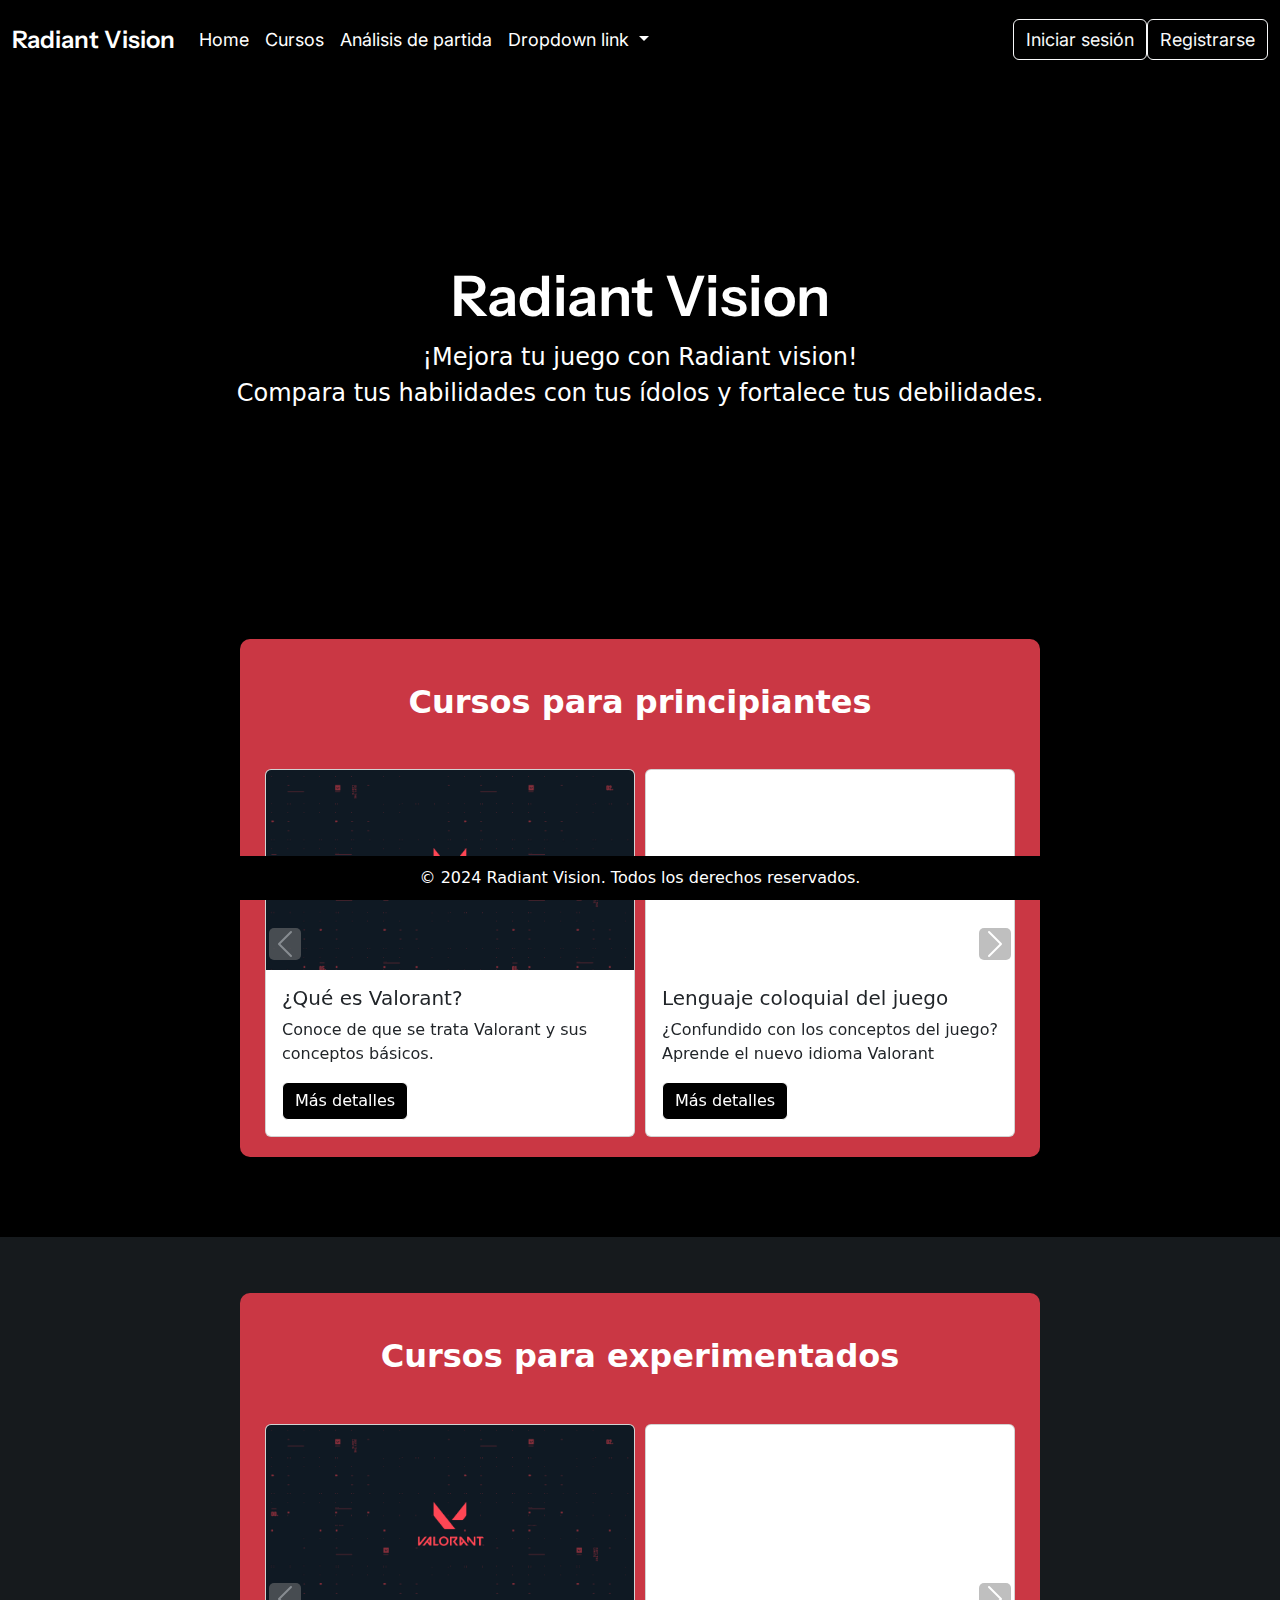
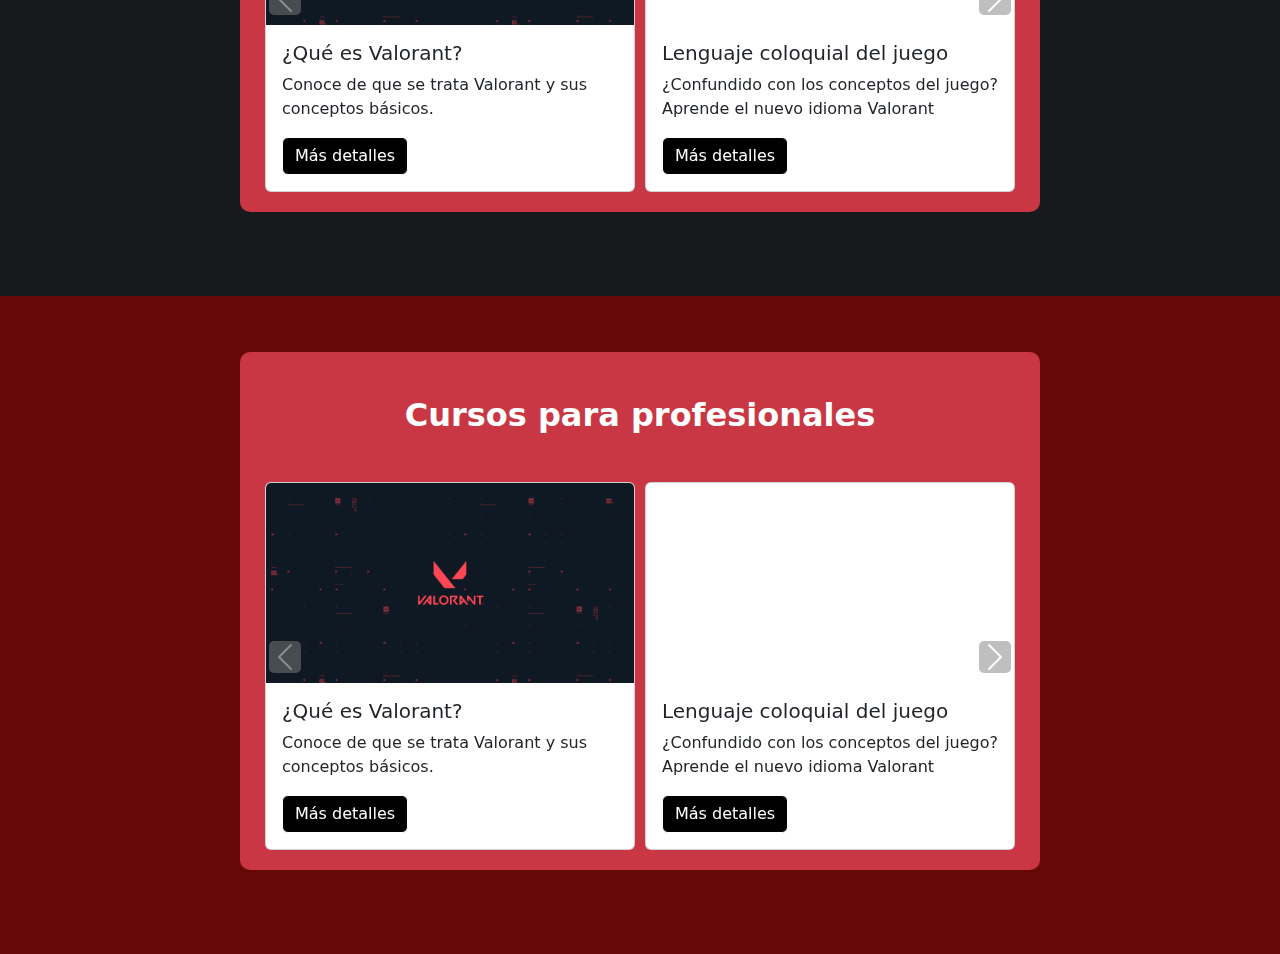
==== commit 203ca57a: "Cambio en la paleta de colores y adicion de mas secciones de cursos" ====
--- a/index.html
+++ b/index.html
@@ -1,177 +1,457 @@
 <!DOCTYPE html>
 <html lang="es">
-
-<head>
-  <meta charset="UTF-8">
-  <meta name="viewport" content="width=device-width, initial-scale=1, shrink-to-fit=no">
-  <title>Radiant Vision</title>
-  <link href="https://cdn.jsdelivr.net/npm/bootstrap@5.3.3/dist/css/bootstrap.min.css" rel="stylesheet"
-    integrity="sha384-QWTKZyjpPEjISv5WaRU9OFeRpok6YctnYmDr5pNlyT2bRjXh0JMhjY6hW+ALEwIH" crossorigin="anonymous">
-  <link rel="stylesheet" href="indexStyles.css">
-  <link rel="preconnect" href="https://fonts.googleapis.com">
-  <link rel="preconnect" href="https://fonts.gstatic.com" crossorigin>
-  <link
-    href="https://fonts.googleapis.com/css2?family=Instrument+Sans:ital,wght@0,400..700;1,400..700&family=Inter:wght@100..900&display=swap"
-    rel="stylesheet">
-</head>
-
-<body>
-
-  <!-- Navbar -->
-  <nav class="navbar navbar-expand-lg navbar-dark fixed-top" style="background-color: #000000;">
-    <div class="container-fluid d-flex justify-content-between">
-      <a class="navbar-brand" href="#">Radiant Vision</a>
-      <button class="navbar-toggler" type="button" data-bs-toggle="collapse" data-bs-target="#navbarNavDropdown"
-        aria-controls="navbarNavDropdown" aria-expanded="false" aria-label="Toggle navigation">
-        <span class="navbar-toggler-icon"></span>
-      </button>
-      <div class="collapse navbar-collapse" id="navbarNavDropdown">
-        <ul class="navbar-nav mr-auto" style="margin-top: 10px; margin-bottom: 10px;">
-          <li class="nav-item">
-            <a class="nav-link active" aria-current="page" href="#">Home</a>
-          </li>
-          <li class="nav-item">
-            <a class="nav-link active" href="#">Cursos</a>
-          </li>
-          <li class="nav-item">
-            <a class="nav-link active" href="#">Análisis de partida</a>
-          </li>
-          <li class="nav-item dropdown">
-            <a class="nav-link active dropdown-toggle" href="#" role="button" data-bs-toggle="dropdown"
-              aria-expanded="false">
-              Dropdown link
-            </a>
-            <ul class="dropdown-menu">
-              <li><a class="dropdown-item" href="#">Action</a></li>
-              <li><a class="dropdown-item" href="#">Another action</a></li>
-              <li><a class="dropdown-item" href="#">Something else here</a></li>
-            </ul>
-          </li>
-        </ul>
+  <head>
+    <meta charset="UTF-8" />
+    <meta
+      name="viewport"
+      content="width=device-width, initial-scale=1, shrink-to-fit=no"
+    />
+    <title>Radiant Vision</title>
+    <link
+      href="https://cdn.jsdelivr.net/npm/bootstrap@5.3.3/dist/css/bootstrap.min.css"
+      rel="stylesheet"
+      integrity="sha384-QWTKZyjpPEjISv5WaRU9OFeRpok6YctnYmDr5pNlyT2bRjXh0JMhjY6hW+ALEwIH"
+      crossorigin="anonymous"
+    />
+    <link rel="stylesheet" href="indexStyles.css" />
+    <link rel="preconnect" href="https://fonts.googleapis.com" />
+    <link rel="preconnect" href="https://fonts.gstatic.com" crossorigin />
+    <link
+      href="https://fonts.googleapis.com/css2?family=Instrument+Sans:ital,wght@0,400..700;1,400..700&family=Inter:wght@100..900&display=swap"
+      rel="stylesheet"
+    />
+  </head>
+
+  <body>
+    <!-- Navbar -->
+    <nav
+      class="navbar navbar-expand-lg navbar-dark fixed-top"
+      style="background-color: #000000"
+    >
+      <div class="container-fluid d-flex justify-content-between">
+        <a class="navbar-brand" href="#">Radiant Vision</a>
+        <button
+          class="navbar-toggler"
+          type="button"
+          data-bs-toggle="collapse"
+          data-bs-target="#navbarNavDropdown"
+          aria-controls="navbarNavDropdown"
+          aria-expanded="false"
+          aria-label="Toggle navigation"
+        >
+          <span class="navbar-toggler-icon"></span>
+        </button>
+        <div class="collapse navbar-collapse" id="navbarNavDropdown">
+          <ul
+            class="navbar-nav mr-auto"
+            style="margin-top: 10px; margin-bottom: 10px"
+          >
+            <li class="nav-item">
+              <a class="nav-link active" aria-current="page" href="#">Home</a>
+            </li>
+            <li class="nav-item">
+              <a class="nav-link active" href="#">Cursos</a>
+            </li>
+            <li class="nav-item">
+              <a class="nav-link active" href="#">Análisis de partida</a>
+            </li>
+            <li class="nav-item dropdown">
+              <a
+                class="nav-link active dropdown-toggle"
+                href="#"
+                role="button"
+                data-bs-toggle="dropdown"
+                aria-expanded="false"
+              >
+                Dropdown link
+              </a>
+              <ul class="dropdown-menu">
+                <li><a class="dropdown-item" href="#">Action</a></li>
+                <li><a class="dropdown-item" href="#">Another action</a></li>
+                <li>
+                  <a class="dropdown-item" href="#">Something else here</a>
+                </li>
+              </ul>
+            </li>
+          </ul>
+        </div>
+        <div class="d-inline-flex mr-2">
+          <button class="btn btn-outline-light" type="button">
+            Iniciar sesión
+          </button>
+          <button class="btn btn-outline-light ml-2" type="button">
+            Registrarse
+          </button>
+        </div>
       </div>
-      <div class="d-inline-flex mr-2">
-        <button class="btn btn-outline-light" type="button">Iniciar sesión</button>
-        <button class="btn btn-outline-light ml-2" type="button">Registrarse</button>
+    </nav>
+
+    <!-- Header -->
+    <header>
+      <video id="videoFondo" autoplay loop muted>
+        <source src="rsc/clips/header.mp4" type="video/mp4" />
+        Tu navegador no soporta el elemento de video.
+      </video>
+      <div id="textoSobreVideo">
+        <h1 class="display-4">Radiant Vision</h1>
+        <p class="lead">
+          ¡Mejora tu juego con Radiant vision!<br />Compara tus habilidades con
+          tus ídolos y fortalece tus debilidades.
+        </p>
       </div>
+    </header>
+
+    <div>
+      
     </div>
-  </nav>
-
-
-
-  <!-- Header -->
-  <header>
-    <video id="videoFondo" autoplay loop muted>
-      <source src="rsc/clips/header.mp4" type="video/mp4">
-      Tu navegador no soporta el elemento de video.
-    </video>
-    <div id="textoSobreVideo">
-      <h1 class="display-4">Radiant Vision</h1>
-      <p class="lead">¡Mejora tu juego con Radiant vision!<br>Compara tus habilidades con tus ídolos y fortalece tus
-        debilidades.</p>
+
+    <section class="container mt-4" id="principiantes">
+      <div class="mt-4">
+        <h2>Cursos para principiantes</h2>
+      </div>
+
+      <div id="carruselCursos" class="carousel slide" data-bs-ride="carousel">
+        <div class="carousel-inner">
+          <div class="carousel-item active">
+            <div class="d-flex">
+              <div class="col-sm-6 col-12">
+                <div class="card">
+                  <img
+                    src="rsc/Logo_Wallpapers/valorantLogo/VALORANT_logo4.jpg"
+                    class="card-img-top"
+                    alt="Curso 1"
+                  />
+                  <div class="card-body">
+                    <h5 class="card-title">¿Qué es Valorant?</h5>
+                    <p class="card-text">
+                      Conoce de que se trata Valorant y sus conceptos básicos.
+                    </p>
+                    <a href="#" class="btn btn-primary">Más detalles</a>
+                  </div>
+                </div>
+              </div>
+
+              <div class="col-sm-6 col-12">
+                <div class="card">
+                  <video class="card-img-top" autoplay loop muted>
+                    <source
+                      src="rsc/LNY_Sage-Wallpapers/LNY_Sage-Wallpapers/Animated/LNY_Sage-5_CallBack.mp4"
+                      type="video/mp4"
+                    />
+                    Tu navegador no soporta el elemento de video.
+                  </video>
+                  <div class="card-body">
+                    <h5 class="card-title">Lenguaje coloquial del juego</h5>
+                    <p class="card-text">
+                      ¿Confundido con los conceptos del juego? Aprende el nuevo
+                      idioma Valorant
+                    </p>
+                    <a href="#" class="btn btn-primary">Más detalles</a>
+                  </div>
+                </div>
+              </div>
+
+              <div class="col-sm-6 col-12">
+                <div class="card">
+                  <video class="card-img-top" autoplay loop muted>
+                    <source src="rsc/clips/curso5.mp4" type="video/mp4" />
+                    Tu navegador no soporta el elemento de video.
+                  </video>
+                  <div class="card-body">
+                    <h5 class="card-title">¿Como y cuando disparar?</h5>
+                    <p class="card-text">
+                      Conoce tecnicas de disparo para dar tus balas al 100%
+                    </p>
+                    <a href="#" class="btn btn-primary">Más detalles</a>
+                  </div>
+                </div>
+              </div>
+            </div>
+          </div>
+
+          <!-- Agregar más items del carrusel según sea necesario -->
+
+          <div class="carousel-item">
+            <div class="d-flex">
+              <div class="col-sm-6 col-12">
+                <div class="card">
+                  <video class="card-img-top" autoplay loop muted>
+                    <source src="rsc/clips/curso4.mp4" type="video/mp4" />
+                    Tu navegador no soporta el elemento de video.
+                  </video>
+                  <div class="card-body">
+                    <h5 class="card-title">Mis primeras bajas!</h5>
+                    <p class="card-text">
+                      Conoce conceptos basicos como crosshair placement y
+                      tecnicas de disparo
+                    </p>
+                    <a href="#" class="btn btn-primary">Más detalles</a>
+                  </div>
+                </div>
+              </div>
+
+              <!-- Agregar más items del carrusel según sea necesario -->
+            </div>
+          </div>
+        </div>
+        <button
+          class="carousel-control-prev"
+          type="button"
+          data-bs-target="#carruselCursos"
+          data-bs-slide="prev"
+        >
+          <span class="carousel-control-prev-icon" aria-hidden="true"></span>
+          <span class="visually-hidden">Anterior</span>
+        </button>
+        <button
+          class="carousel-control-next"
+          type="button"
+          data-bs-target="#carruselCursos"
+          data-bs-slide="next"
+        >
+          <span class="carousel-control-next-icon" aria-hidden="true"></span>
+          <span class="visually-hidden">Siguiente</span>
+        </button>
+      </div>
+    </section>
+
+    <div id="experimentados">
+      <section class="container mt-4">
+        <div class="mt-4">
+          <h2>Cursos para experimentados</h2>
+        </div>
+
+        <div id="carruselCursos" class="carousel slide" data-bs-ride="carousel" >
+          <div class="carousel-inner">
+            <div class="carousel-item active">
+              <div class="d-flex">
+                <div class="col-sm-6 col-12">
+                  <div class="card">
+                    <img
+                      src="rsc/Logo_Wallpapers/valorantLogo/VALORANT_logo4.jpg"
+                      class="card-img-top"
+                      alt="Curso 1"
+                    />
+                    <div class="card-body">
+                      <h5 class="card-title">¿Qué es Valorant?</h5>
+                      <p class="card-text">
+                        Conoce de que se trata Valorant y sus conceptos básicos.
+                      </p>
+                      <a href="#" class="btn btn-primary">Más detalles</a>
+                    </div>
+                  </div>
+                </div>
+
+                <div class="col-sm-6 col-12">
+                  <div class="card">
+                    <video class="card-img-top" autoplay loop muted>
+                      <source
+                        src="rsc/LNY_Sage-Wallpapers/LNY_Sage-Wallpapers/Animated/LNY_Sage-5_CallBack.mp4"
+                        type="video/mp4"
+                      />
+                      Tu navegador no soporta el elemento de video.
+                    </video>
+                    <div class="card-body">
+                      <h5 class="card-title">Lenguaje coloquial del juego</h5>
+                      <p class="card-text">
+                        ¿Confundido con los conceptos del juego? Aprende el
+                        nuevo idioma Valorant
+                      </p>
+                      <a href="#" class="btn btn-primary">Más detalles</a>
+                    </div>
+                  </div>
+                </div>
+
+                <div class="col-sm-6 col-12">
+                  <div class="card">
+                    <video class="card-img-top" autoplay loop muted>
+                      <source src="rsc/clips/curso5.mp4" type="video/mp4" />
+                      Tu navegador no soporta el elemento de video.
+                    </video>
+                    <div class="card-body">
+                      <h5 class="card-title">¿Como y cuando disparar?</h5>
+                      <p class="card-text">
+                        Conoce tecnicas de disparo para dar tus balas al 100%
+                      </p>
+                      <a href="#" class="btn btn-primary">Más detalles</a>
+                    </div>
+                  </div>
+                </div>
+              </div>
+            </div>
+
+            <!-- Agregar más items del carrusel según sea necesario -->
+
+            <div class="carousel-item">
+              <div class="d-flex">
+                <div class="col-sm-6 col-12">
+                  <div class="card">
+                    <video class="card-img-top" autoplay loop muted>
+                      <source src="rsc/clips/curso4.mp4" type="video/mp4" />
+                      Tu navegador no soporta el elemento de video.
+                    </video>
+                    <div class="card-body">
+                      <h5 class="card-title">Mis primeras bajas!</h5>
+                      <p class="card-text">
+                        Conoce conceptos basicos como crosshair placement y
+                        tecnicas de disparo
+                      </p>
+                      <a href="#" class="btn btn-primary">Más detalles</a>
+                    </div>
+                  </div>
+                </div>
+
+                <!-- Agregar más items del carrusel según sea necesario -->
+              </div>
+            </div>
+          </div>
+          <button
+            class="carousel-control-prev"
+            type="button"
+            data-bs-target="#carruselCursos"
+            data-bs-slide="prev"
+          >
+            <span class="carousel-control-prev-icon" aria-hidden="true"></span>
+            <span class="visually-hidden">Anterior</span>
+          </button>
+          <button
+            class="carousel-control-next"
+            type="button"
+            data-bs-target="#carruselCursos"
+            data-bs-slide="next"
+          >
+            <span class="carousel-control-next-icon" aria-hidden="true"></span>
+            <span class="visually-hidden">Siguiente</span>
+          </button>
+        </div>
+      </section>
     </div>
-  </header>
-
-  <section class="container mt-4">
-    <div class="mt-4">
-      <h2>Cursos para principiantes</h2>
+
+    <div id="profesionales">
+      <section class="container mt-4">
+        <div class="mt-4">
+          <h2>Cursos para profesionales</h2>
+        </div>
+
+        <div id="carruselCursos" class="carousel slide" data-bs-ride="carousel" >
+          <div class="carousel-inner">
+            <div class="carousel-item active">
+              <div class="d-flex">
+                <div class="col-sm-6 col-12">
+                  <div class="card">
+                    <img
+                      src="rsc/Logo_Wallpapers/valorantLogo/VALORANT_logo4.jpg"
+                      class="card-img-top"
+                      alt="Curso 1"
+                    />
+                    <div class="card-body">
+                      <h5 class="card-title">¿Qué es Valorant?</h5>
+                      <p class="card-text">
+                        Conoce de que se trata Valorant y sus conceptos básicos.
+                      </p>
+                      <a href="#" class="btn btn-primary">Más detalles</a>
+                    </div>
+                  </div>
+                </div>
+
+                <div class="col-sm-6 col-12">
+                  <div class="card">
+                    <video class="card-img-top" autoplay loop muted>
+                      <source
+                        src="rsc/LNY_Sage-Wallpapers/LNY_Sage-Wallpapers/Animated/LNY_Sage-5_CallBack.mp4"
+                        type="video/mp4"
+                      />
+                      Tu navegador no soporta el elemento de video.
+                    </video>
+                    <div class="card-body">
+                      <h5 class="card-title">Lenguaje coloquial del juego</h5>
+                      <p class="card-text">
+                        ¿Confundido con los conceptos del juego? Aprende el
+                        nuevo idioma Valorant
+                      </p>
+                      <a href="#" class="btn btn-primary">Más detalles</a>
+                    </div>
+                  </div>
+                </div>
+
+                <div class="col-sm-6 col-12">
+                  <div class="card">
+                    <video class="card-img-top" autoplay loop muted>
+                      <source src="rsc/clips/curso5.mp4" type="video/mp4" />
+                      Tu navegador no soporta el elemento de video.
+                    </video>
+                    <div class="card-body">
+                      <h5 class="card-title">¿Como y cuando disparar?</h5>
+                      <p class="card-text">
+                        Conoce tecnicas de disparo para dar tus balas al 100%
+                      </p>
+                      <a href="#" class="btn btn-primary">Más detalles</a>
+                    </div>
+                  </div>
+                </div>
+              </div>
+            </div>
+
+            <!-- Agregar más items del carrusel según sea necesario -->
+
+            <div class="carousel-item">
+              <div class="d-flex">
+                <div class="col-sm-6 col-12">
+                  <div class="card">
+                    <video class="card-img-top" autoplay loop muted>
+                      <source src="rsc/clips/curso4.mp4" type="video/mp4" />
+                      Tu navegador no soporta el elemento de video.
+                    </video>
+                    <div class="card-body">
+                      <h5 class="card-title">Mis primeras bajas!</h5>
+                      <p class="card-text">
+                        Conoce conceptos basicos como crosshair placement y
+                        tecnicas de disparo
+                      </p>
+                      <a href="#" class="btn btn-primary">Más detalles</a>
+                    </div>
+                  </div>
+                </div>
+
+                <!-- Agregar más items del carrusel según sea necesario -->
+              </div>
+            </div>
+          </div>
+          <button
+            class="carousel-control-prev"
+            type="button"
+            data-bs-target="#carruselCursos"
+            data-bs-slide="prev"
+          >
+            <span class="carousel-control-prev-icon" aria-hidden="true"></span>
+            <span class="visually-hidden">Anterior</span>
+          </button>
+          <button
+            class="carousel-control-next"
+            type="button"
+            data-bs-target="#carruselCursos"
+            data-bs-slide="next"
+          >
+            <span class="carousel-control-next-icon" aria-hidden="true"></span>
+            <span class="visually-hidden">Siguiente</span>
+          </button>
+        </div>
+      </section>
     </div>
 
-    <div id="carruselCursos" class="carousel slide" data-bs-ride="carousel">
-      <div class="carousel-inner">
-        <div class="carousel-item active">
-          <div class="d-flex">
-            <div class="col-sm-6 col-12">
-              <div class="card">
-                <img src="rsc/Logo_Wallpapers/valorantLogo/VALORANT_logo4.jpg" class="card-img-top" alt="Curso 1">
-                <div class="card-body">
-                  <h5 class="card-title">¿Qué es Valorant?</h5>
-                  <p class="card-text">Conoce de que se trata Valorant y sus conceptos básicos.</p>
-                  <a href="#" class="btn btn-primary">Más detalles</a>
-                </div>
-              </div>
-            </div>
-
-            <div class="col-sm-6 col-12">
-              <div class="card">
-                <video class="card-img-top" autoplay loop muted>
-                  <source src="rsc/LNY_Sage-Wallpapers/LNY_Sage-Wallpapers/Animated/LNY_Sage-5_CallBack.mp4"
-                    type="video/mp4">
-                  Tu navegador no soporta el elemento de video.
-                </video>
-                <div class="card-body">
-                  <h5 class="card-title">Lenguaje coloquial del juego</h5>
-                  <p class="card-text">¿Confundido con los conceptos del juego? Aprende el nuevo idioma
-                    Valorant</p>
-                  <a href="#" class="btn btn-primary">Más detalles</a>
-                </div>
-              </div>
-            </div>
-
-            <div class="col-sm-6 col-12">
-              <div class="card">
-                <video class="card-img-top" autoplay loop muted>
-                  <source src="rsc/clips/curso5.mp4" type="video/mp4">
-                  Tu navegador no soporta el elemento de video.
-                </video>
-                <div class="card-body">
-                  <h5 class="card-title">¿Como y cuando disparar?</h5>
-                  <p class="card-text">Conoce tecnicas de disparo para dar tus balas al 100%</p>
-                  <a href="#" class="btn btn-primary">Más detalles</a>
-                </div>
-              </div>
-            </div>
-          </div>
-        </div>
-
-        <!-- Agregar más items del carrusel según sea necesario -->
-
-
-        <div class="carousel-item">
-          <div class="d-flex">
-            <div class="col-sm-6 col-12">
-              <div class="card">
-                <video class="card-img-top" autoplay loop muted>
-                  <source src="rsc/clips/curso4.mp4" type="video/mp4">
-                  Tu navegador no soporta el elemento de video.
-                </video>
-                <div class="card-body">
-                  <h5 class="card-title">Mis primeras bajas!</h5>
-                  <p class="card-text">Conoce conceptos basicos como crosshair placement y tecnicas de
-                    disparo</p>
-                  <a href="#" class="btn btn-primary">Más detalles</a>
-                </div>
-              </div>
-            </div>
-
-            <!-- Agregar más items del carrusel según sea necesario -->
-
-          </div>
-        </div>
-
-      </div>
-      <button class="carousel-control-prev" type="button" data-bs-target="#carruselCursos" data-bs-slide="prev">
-        <span class="carousel-control-prev-icon" aria-hidden="true"></span>
-        <span class="visually-hidden">Anterior</span>
-      </button>
-      <button class="carousel-control-next" type="button" data-bs-target="#carruselCursos" data-bs-slide="next">
-        <span class="carousel-control-next-icon" aria-hidden="true"></span>
-        <span class="visually-hidden">Siguiente</span>
-      </button>
-    </div>
-  </section>
-
-  <footer>
-    © 2024 Radiant Vision. Todos los derechos reservados.
-  </footer>
-
-  <!-- Bootstrap JavaScript y dependencias -->
-  <script src="https://ajax.googleapis.com/ajax/libs/jquery/3.5.1/jquery.min.js"></script>
-  <script src="https://cdn.jsdelivr.net/npm/@popperjs/core@2.11.8/dist/umd/popper.min.js"
-    integrity="sha384-I7E8VVD/ismYTF4hNIPjVp/Zjvgyol6VFvRkX/vR+Vc4jQkC+hVqc2pM8ODewa9r"
-    crossorigin="anonymous"></script>
-  <script src="https://cdn.jsdelivr.net/npm/bootstrap@5.3.3/dist/js/bootstrap.min.js"
-    integrity="sha384-0pUGZvbkm6XF6gxjEnlmuGrJXVbNuzT9qBBavbLwCsOGabYfZo0T0to5eqruptLy"
-    crossorigin="anonymous"></script>
-</body>
-
-</html>+    <footer>© 2024 Radiant Vision. Todos los derechos reservados.</footer>
+
+    <!-- Bootstrap JavaScript y dependencias -->
+    <script src="https://ajax.googleapis.com/ajax/libs/jquery/3.5.1/jquery.min.js"></script>
+    <script
+      src="https://cdn.jsdelivr.net/npm/@popperjs/core@2.11.8/dist/umd/popper.min.js"
+      integrity="sha384-I7E8VVD/ismYTF4hNIPjVp/Zjvgyol6VFvRkX/vR+Vc4jQkC+hVqc2pM8ODewa9r"
+      crossorigin="anonymous"
+    ></script>
+    <script
+      src="https://cdn.jsdelivr.net/npm/bootstrap@5.3.3/dist/js/bootstrap.min.js"
+      integrity="sha384-0pUGZvbkm6XF6gxjEnlmuGrJXVbNuzT9qBBavbLwCsOGabYfZo0T0to5eqruptLy"
+      crossorigin="anonymous"
+    ></script>
+  </body>
+</html>
--- a/indexStyles.css
+++ b/indexStyles.css
@@ -1,21 +1,19 @@
-
-
 /* Cambiar fondo a un tono grisáceo oscuro */
 body {
-  background-color: #333;
+  background-color: black;
   /* Gris oscuro */
   color: #fff;
   /* Texto blanco */
 }
 
-.navbar-brand{
+.navbar-brand {
   font-family: "Instrument Sans", sans-serif;
   font-weight: 600;
   font-size: 24px;
 }
 
-.navbar-brand:hover{
-  color: #ff6969;
+.navbar-brand:hover {
+  color: #e1db97;
 }
 
 .navbar-nav .nav-link {
@@ -25,27 +23,25 @@
 }
 
 .navbar-nav .nav-link:hover {
-  box-shadow: 0 0 5px #CA3744; /* Define el sombreado al pasar el mouse */
+  box-shadow: 0 0 5px #ca3744; /* Define el sombreado al pasar el mouse */
   border-radius: 10px;
-  background-color: #CA3744; /* Cambia el color de fondo al pasar el mouse */
+  background-color: #ca3744; /* Cambia el color de fondo al pasar el mouse */
   color: black; /* Cambia el color del texto al pasar el mouse */
 }
 
-.navbar .btn-outline-light{
+.navbar .btn-outline-light {
   font-family: "Inter", sans-serif;
   font-weight: 400;
   font-size: 18px; /* Ajusta este valor según lo que necesites */
-
 }
 
 .navbar .btn-outline-light:hover {
-  background-color: #CA3744; /* Cambia el color de fondo del botón al pasar el mouse */
-  border-color: #CA3744; /* Cambia el color del borde del botón al pasar el mouse */
+  background-color: #ca3744; /* Cambia el color de fondo del botón al pasar el mouse */
+  border-color: #ca3744; /* Cambia el color del borde del botón al pasar el mouse */
 }
 
 /* Cambiar fondo de header a vino */
 header {
-  background-color: #3b0b0b;
   /* Tono vino oscuro */
   margin-top: 75px;
 }
@@ -71,14 +67,11 @@
 
 /* Cambiar fondo de la sección de cursos a vino */
 .container.mt-4 {
-  background-color: #3b0b0b;
-  /* Tono vino oscuro */
-  color: #fff;
+  border-color: #000000;
+  /* Tono vino oscuro */
+  color: #ca3744;
   /* Texto blanco */
   padding: 20px;
-  /* Ajustar el espacio interno según sea necesario */
-  border-radius: 10px;
-  /* Bordes redondeados */
 }
 
 /* Cambiar el color del botón de los cursos a vino */
@@ -174,16 +167,28 @@
   width: 100%;
   height: 100%;
   object-fit: cover;
-  filter: blur(8px); /* Ajusta el valor de blur según sea necesario */
+  filter: blur(10px); /* Ajusta el valor de blur según sea necesario */
 }
 
 #textoSobreVideo {
   z-index: 1;
 }
 
+#experimentados {
+  padding-top: 32px;
+  padding-bottom: 4px;
+  background-color: #161a1d;
+}
+
+#profesionales {
+  padding-top: 32px;
+  padding-bottom: 4px;
+  background-color: #660708;
+}
+
 /* Estilos para el footer */
 footer {
-  background-color: #333; /* Color de fondo del footer */
+  background-color: black; /* Color de fondo del footer */
   color: white;
   text-align: center;
   padding: 10px;
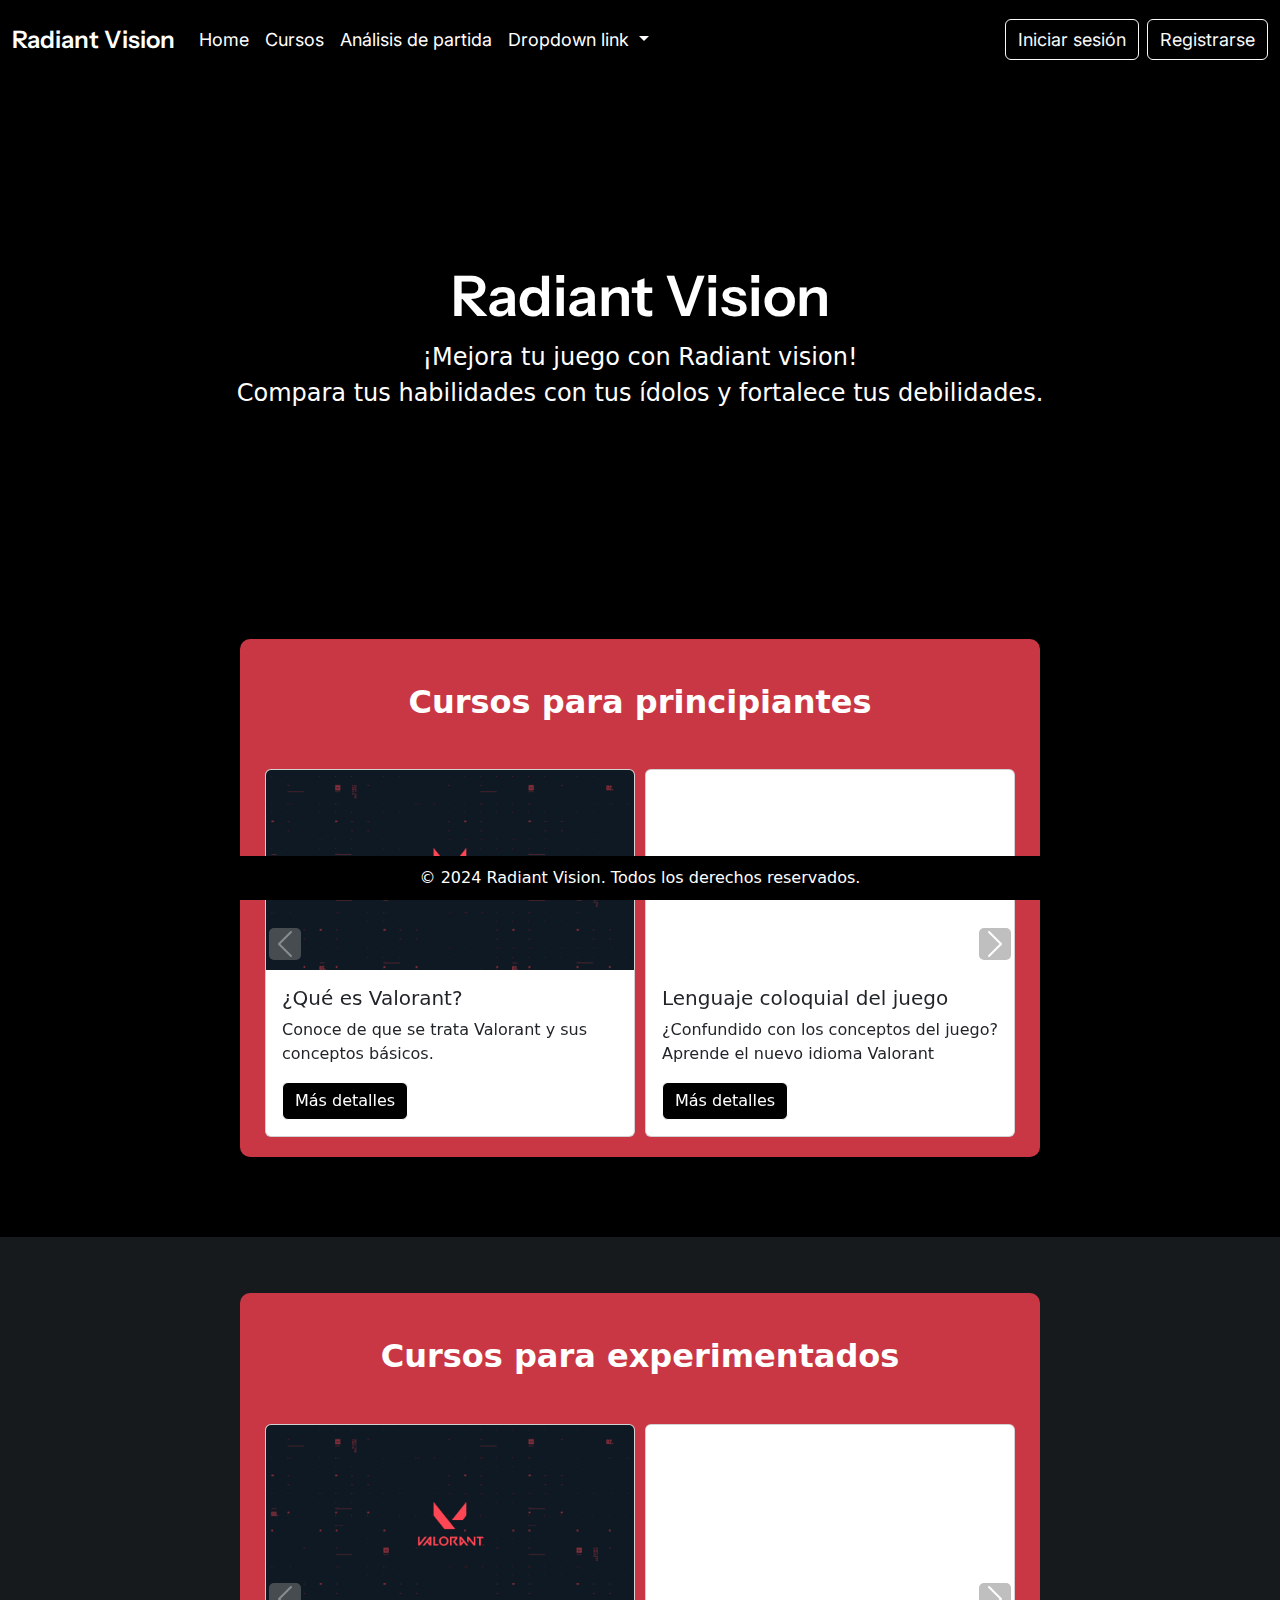
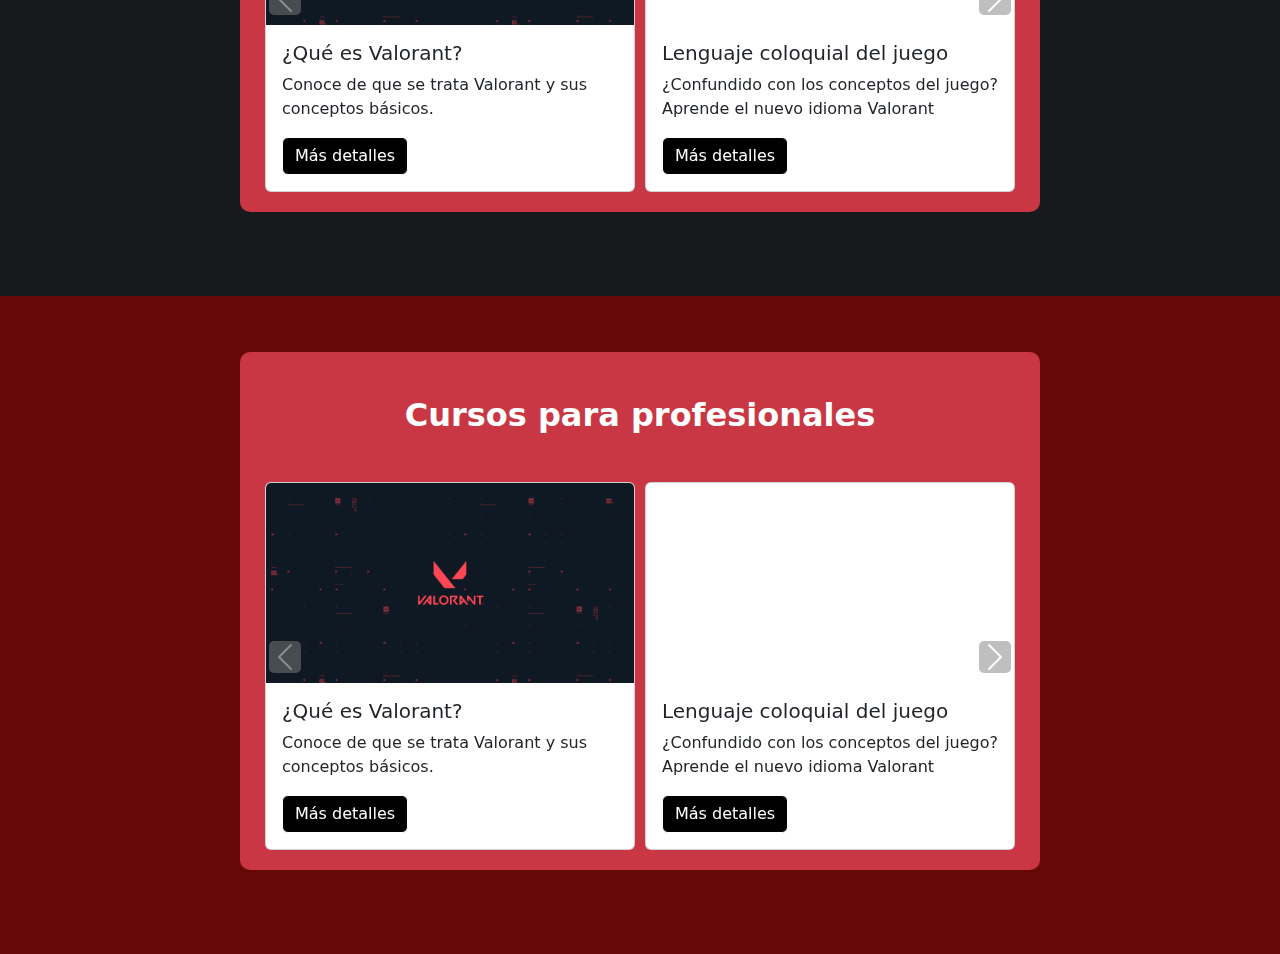
==== commit 3af2f8fe: "cambio distancia botones ingresar/registrar" ====
--- a/index.html
+++ b/index.html
@@ -1,113 +1,180 @@
 <!DOCTYPE html>
 <html lang="es">
-  <head>
-    <meta charset="UTF-8" />
-    <meta
-      name="viewport"
-      content="width=device-width, initial-scale=1, shrink-to-fit=no"
-    />
-    <title>Radiant Vision</title>
-    <link
-      href="https://cdn.jsdelivr.net/npm/bootstrap@5.3.3/dist/css/bootstrap.min.css"
-      rel="stylesheet"
-      integrity="sha384-QWTKZyjpPEjISv5WaRU9OFeRpok6YctnYmDr5pNlyT2bRjXh0JMhjY6hW+ALEwIH"
-      crossorigin="anonymous"
-    />
-    <link rel="stylesheet" href="indexStyles.css" />
-    <link rel="preconnect" href="https://fonts.googleapis.com" />
-    <link rel="preconnect" href="https://fonts.gstatic.com" crossorigin />
-    <link
-      href="https://fonts.googleapis.com/css2?family=Instrument+Sans:ital,wght@0,400..700;1,400..700&family=Inter:wght@100..900&display=swap"
-      rel="stylesheet"
-    />
-  </head>
-
-  <body>
-    <!-- Navbar -->
-    <nav
-      class="navbar navbar-expand-lg navbar-dark fixed-top"
-      style="background-color: #000000"
-    >
-      <div class="container-fluid d-flex justify-content-between">
-        <a class="navbar-brand" href="#">Radiant Vision</a>
-        <button
-          class="navbar-toggler"
-          type="button"
-          data-bs-toggle="collapse"
-          data-bs-target="#navbarNavDropdown"
-          aria-controls="navbarNavDropdown"
-          aria-expanded="false"
-          aria-label="Toggle navigation"
-        >
-          <span class="navbar-toggler-icon"></span>
-        </button>
-        <div class="collapse navbar-collapse" id="navbarNavDropdown">
-          <ul
-            class="navbar-nav mr-auto"
-            style="margin-top: 10px; margin-bottom: 10px"
-          >
-            <li class="nav-item">
-              <a class="nav-link active" aria-current="page" href="#">Home</a>
-            </li>
-            <li class="nav-item">
-              <a class="nav-link active" href="#">Cursos</a>
-            </li>
-            <li class="nav-item">
-              <a class="nav-link active" href="#">Análisis de partida</a>
-            </li>
-            <li class="nav-item dropdown">
-              <a
-                class="nav-link active dropdown-toggle"
-                href="#"
-                role="button"
-                data-bs-toggle="dropdown"
-                aria-expanded="false"
-              >
-                Dropdown link
-              </a>
-              <ul class="dropdown-menu">
-                <li><a class="dropdown-item" href="#">Action</a></li>
-                <li><a class="dropdown-item" href="#">Another action</a></li>
-                <li>
-                  <a class="dropdown-item" href="#">Something else here</a>
-                </li>
-              </ul>
-            </li>
-          </ul>
+
+<head>
+  <meta charset="UTF-8" />
+  <meta name="viewport" content="width=device-width, initial-scale=1, shrink-to-fit=no" />
+  <title>Radiant Vision</title>
+  <link href="https://cdn.jsdelivr.net/npm/bootstrap@5.3.3/dist/css/bootstrap.min.css" rel="stylesheet"
+    integrity="sha384-QWTKZyjpPEjISv5WaRU9OFeRpok6YctnYmDr5pNlyT2bRjXh0JMhjY6hW+ALEwIH" crossorigin="anonymous" />
+  <link rel="stylesheet" href="indexStyles.css" />
+  <link rel="preconnect" href="https://fonts.googleapis.com" />
+  <link rel="preconnect" href="https://fonts.gstatic.com" crossorigin />
+  <link
+    href="https://fonts.googleapis.com/css2?family=Instrument+Sans:ital,wght@0,400..700;1,400..700&family=Inter:wght@100..900&display=swap"
+    rel="stylesheet" />
+</head>
+
+<body>
+  <!-- Navbar -->
+  <nav class="navbar navbar-expand-lg navbar-dark fixed-top" style="background-color: #000000">
+    <div class="container-fluid d-flex justify-content-between">
+      <a class="navbar-brand" href="#">Radiant Vision</a>
+      <button class="navbar-toggler" type="button" data-bs-toggle="collapse" data-bs-target="#navbarNavDropdown"
+        aria-controls="navbarNavDropdown" aria-expanded="false" aria-label="Toggle navigation">
+        <span class="navbar-toggler-icon"></span>
+      </button>
+      <div class="collapse navbar-collapse" id="navbarNavDropdown">
+        <ul class="navbar-nav mr-auto" style="margin-top: 10px; margin-bottom: 10px">
+          <li class="nav-item">
+            <a class="nav-link active" aria-current="page" href="#">Home</a>
+          </li>
+          <li class="nav-item">
+            <a class="nav-link active" href="#">Cursos</a>
+          </li>
+          <li class="nav-item">
+            <a class="nav-link active" href="#">Análisis de partida</a>
+          </li>
+          <li class="nav-item dropdown">
+            <a class="nav-link active dropdown-toggle" href="#" role="button" data-bs-toggle="dropdown"
+              aria-expanded="false">
+              Dropdown link
+            </a>
+            <ul class="dropdown-menu">
+              <li><a class="dropdown-item" href="#">Action</a></li>
+              <li><a class="dropdown-item" href="#">Another action</a></li>
+              <li>
+                <a class="dropdown-item" href="#">Something else here</a>
+              </li>
+            </ul>
+          </li>
+        </ul>
+      </div>
+      <div class="d-inline-flex mr-2">
+        <button class="btn btn-outline-light mx-2" type="button">Iniciar sesión</button>
+        <button class="btn btn-outline-light" type="button">Registrarse</button>
+      </div>
+
+    </div>
+  </nav>
+
+  <!-- Header -->
+  <header>
+    <video id="videoFondo" autoplay loop muted>
+      <source src="rsc/clips/header.mp4" type="video/mp4" />
+      Tu navegador no soporta el elemento de video.
+    </video>
+    <div id="textoSobreVideo">
+      <h1 class="display-4">Radiant Vision</h1>
+      <p class="lead">
+        ¡Mejora tu juego con Radiant vision!<br />Compara tus habilidades con
+        tus ídolos y fortalece tus debilidades.
+      </p>
+    </div>
+  </header>
+
+  <div>
+
+  </div>
+
+  <section class="container mt-4" id="principiantes">
+    <div class="mt-4">
+      <h2>Cursos para principiantes</h2>
+    </div>
+
+    <div id="carruselCursos" class="carousel slide" data-bs-ride="carousel">
+      <div class="carousel-inner">
+        <div class="carousel-item active">
+          <div class="d-flex">
+            <div class="col-sm-6 col-12">
+              <div class="card">
+                <img src="rsc/Logo_Wallpapers/valorantLogo/VALORANT_logo4.jpg" class="card-img-top" alt="Curso 1" />
+                <div class="card-body">
+                  <h5 class="card-title">¿Qué es Valorant?</h5>
+                  <p class="card-text">
+                    Conoce de que se trata Valorant y sus conceptos básicos.
+                  </p>
+                  <a href="#" class="btn btn-primary">Más detalles</a>
+                </div>
+              </div>
+            </div>
+
+            <div class="col-sm-6 col-12">
+              <div class="card">
+                <video class="card-img-top" autoplay loop muted>
+                  <source src="rsc/LNY_Sage-Wallpapers/LNY_Sage-Wallpapers/Animated/LNY_Sage-5_CallBack.mp4"
+                    type="video/mp4" />
+                  Tu navegador no soporta el elemento de video.
+                </video>
+                <div class="card-body">
+                  <h5 class="card-title">Lenguaje coloquial del juego</h5>
+                  <p class="card-text">
+                    ¿Confundido con los conceptos del juego? Aprende el nuevo
+                    idioma Valorant
+                  </p>
+                  <a href="#" class="btn btn-primary">Más detalles</a>
+                </div>
+              </div>
+            </div>
+
+            <div class="col-sm-6 col-12">
+              <div class="card">
+                <video class="card-img-top" autoplay loop muted>
+                  <source src="rsc/clips/curso5.mp4" type="video/mp4" />
+                  Tu navegador no soporta el elemento de video.
+                </video>
+                <div class="card-body">
+                  <h5 class="card-title">¿Como y cuando disparar?</h5>
+                  <p class="card-text">
+                    Conoce tecnicas de disparo para dar tus balas al 100%
+                  </p>
+                  <a href="#" class="btn btn-primary">Más detalles</a>
+                </div>
+              </div>
+            </div>
+          </div>
         </div>
-        <div class="d-inline-flex mr-2">
-          <button class="btn btn-outline-light" type="button">
-            Iniciar sesión
-          </button>
-          <button class="btn btn-outline-light ml-2" type="button">
-            Registrarse
-          </button>
+
+        <!-- Agregar más items del carrusel según sea necesario -->
+
+        <div class="carousel-item">
+          <div class="d-flex">
+            <div class="col-sm-6 col-12">
+              <div class="card">
+                <video class="card-img-top" autoplay loop muted>
+                  <source src="rsc/clips/curso4.mp4" type="video/mp4" />
+                  Tu navegador no soporta el elemento de video.
+                </video>
+                <div class="card-body">
+                  <h5 class="card-title">Mis primeras bajas!</h5>
+                  <p class="card-text">
+                    Conoce conceptos basicos como crosshair placement y
+                    tecnicas de disparo
+                  </p>
+                  <a href="#" class="btn btn-primary">Más detalles</a>
+                </div>
+              </div>
+            </div>
+
+            <!-- Agregar más items del carrusel según sea necesario -->
+          </div>
         </div>
       </div>
-    </nav>
-
-    <!-- Header -->
-    <header>
-      <video id="videoFondo" autoplay loop muted>
-        <source src="rsc/clips/header.mp4" type="video/mp4" />
-        Tu navegador no soporta el elemento de video.
-      </video>
-      <div id="textoSobreVideo">
-        <h1 class="display-4">Radiant Vision</h1>
-        <p class="lead">
-          ¡Mejora tu juego con Radiant vision!<br />Compara tus habilidades con
-          tus ídolos y fortalece tus debilidades.
-        </p>
-      </div>
-    </header>
-
-    <div>
-      
+      <button class="carousel-control-prev" type="button" data-bs-target="#carruselCursos" data-bs-slide="prev">
+        <span class="carousel-control-prev-icon" aria-hidden="true"></span>
+        <span class="visually-hidden">Anterior</span>
+      </button>
+      <button class="carousel-control-next" type="button" data-bs-target="#carruselCursos" data-bs-slide="next">
+        <span class="carousel-control-next-icon" aria-hidden="true"></span>
+        <span class="visually-hidden">Siguiente</span>
+      </button>
     </div>
-
-    <section class="container mt-4" id="principiantes">
+  </section>
+
+  <div id="experimentados">
+    <section class="container mt-4">
       <div class="mt-4">
-        <h2>Cursos para principiantes</h2>
+        <h2>Cursos para experimentados</h2>
       </div>
 
       <div id="carruselCursos" class="carousel slide" data-bs-ride="carousel">
@@ -116,11 +183,7 @@
             <div class="d-flex">
               <div class="col-sm-6 col-12">
                 <div class="card">
-                  <img
-                    src="rsc/Logo_Wallpapers/valorantLogo/VALORANT_logo4.jpg"
-                    class="card-img-top"
-                    alt="Curso 1"
-                  />
+                  <img src="rsc/Logo_Wallpapers/valorantLogo/VALORANT_logo4.jpg" class="card-img-top" alt="Curso 1" />
                   <div class="card-body">
                     <h5 class="card-title">¿Qué es Valorant?</h5>
                     <p class="card-text">
@@ -134,17 +197,15 @@
               <div class="col-sm-6 col-12">
                 <div class="card">
                   <video class="card-img-top" autoplay loop muted>
-                    <source
-                      src="rsc/LNY_Sage-Wallpapers/LNY_Sage-Wallpapers/Animated/LNY_Sage-5_CallBack.mp4"
-                      type="video/mp4"
-                    />
+                    <source src="rsc/LNY_Sage-Wallpapers/LNY_Sage-Wallpapers/Animated/LNY_Sage-5_CallBack.mp4"
+                      type="video/mp4" />
                     Tu navegador no soporta el elemento de video.
                   </video>
                   <div class="card-body">
                     <h5 class="card-title">Lenguaje coloquial del juego</h5>
                     <p class="card-text">
-                      ¿Confundido con los conceptos del juego? Aprende el nuevo
-                      idioma Valorant
+                      ¿Confundido con los conceptos del juego? Aprende el
+                      nuevo idioma Valorant
                     </p>
                     <a href="#" class="btn btn-primary">Más detalles</a>
                   </div>
@@ -194,264 +255,124 @@
             </div>
           </div>
         </div>
-        <button
-          class="carousel-control-prev"
-          type="button"
-          data-bs-target="#carruselCursos"
-          data-bs-slide="prev"
-        >
+        <button class="carousel-control-prev" type="button" data-bs-target="#carruselCursos" data-bs-slide="prev">
           <span class="carousel-control-prev-icon" aria-hidden="true"></span>
           <span class="visually-hidden">Anterior</span>
         </button>
-        <button
-          class="carousel-control-next"
-          type="button"
-          data-bs-target="#carruselCursos"
-          data-bs-slide="next"
-        >
+        <button class="carousel-control-next" type="button" data-bs-target="#carruselCursos" data-bs-slide="next">
           <span class="carousel-control-next-icon" aria-hidden="true"></span>
           <span class="visually-hidden">Siguiente</span>
         </button>
       </div>
     </section>
-
-    <div id="experimentados">
-      <section class="container mt-4">
-        <div class="mt-4">
-          <h2>Cursos para experimentados</h2>
+  </div>
+
+  <div id="profesionales">
+    <section class="container mt-4">
+      <div class="mt-4">
+        <h2>Cursos para profesionales</h2>
+      </div>
+
+      <div id="carruselCursos" class="carousel slide" data-bs-ride="carousel">
+        <div class="carousel-inner">
+          <div class="carousel-item active">
+            <div class="d-flex">
+              <div class="col-sm-6 col-12">
+                <div class="card">
+                  <img src="rsc/Logo_Wallpapers/valorantLogo/VALORANT_logo4.jpg" class="card-img-top" alt="Curso 1" />
+                  <div class="card-body">
+                    <h5 class="card-title">¿Qué es Valorant?</h5>
+                    <p class="card-text">
+                      Conoce de que se trata Valorant y sus conceptos básicos.
+                    </p>
+                    <a href="#" class="btn btn-primary">Más detalles</a>
+                  </div>
+                </div>
+              </div>
+
+              <div class="col-sm-6 col-12">
+                <div class="card">
+                  <video class="card-img-top" autoplay loop muted>
+                    <source src="rsc/LNY_Sage-Wallpapers/LNY_Sage-Wallpapers/Animated/LNY_Sage-5_CallBack.mp4"
+                      type="video/mp4" />
+                    Tu navegador no soporta el elemento de video.
+                  </video>
+                  <div class="card-body">
+                    <h5 class="card-title">Lenguaje coloquial del juego</h5>
+                    <p class="card-text">
+                      ¿Confundido con los conceptos del juego? Aprende el
+                      nuevo idioma Valorant
+                    </p>
+                    <a href="#" class="btn btn-primary">Más detalles</a>
+                  </div>
+                </div>
+              </div>
+
+              <div class="col-sm-6 col-12">
+                <div class="card">
+                  <video class="card-img-top" autoplay loop muted>
+                    <source src="rsc/clips/curso5.mp4" type="video/mp4" />
+                    Tu navegador no soporta el elemento de video.
+                  </video>
+                  <div class="card-body">
+                    <h5 class="card-title">¿Como y cuando disparar?</h5>
+                    <p class="card-text">
+                      Conoce tecnicas de disparo para dar tus balas al 100%
+                    </p>
+                    <a href="#" class="btn btn-primary">Más detalles</a>
+                  </div>
+                </div>
+              </div>
+            </div>
+          </div>
+
+          <!-- Agregar más items del carrusel según sea necesario -->
+
+          <div class="carousel-item">
+            <div class="d-flex">
+              <div class="col-sm-6 col-12">
+                <div class="card">
+                  <video class="card-img-top" autoplay loop muted>
+                    <source src="rsc/clips/curso4.mp4" type="video/mp4" />
+                    Tu navegador no soporta el elemento de video.
+                  </video>
+                  <div class="card-body">
+                    <h5 class="card-title">Mis primeras bajas!</h5>
+                    <p class="card-text">
+                      Conoce conceptos basicos como crosshair placement y
+                      tecnicas de disparo
+                    </p>
+                    <a href="#" class="btn btn-primary">Más detalles</a>
+                  </div>
+                </div>
+              </div>
+
+              <!-- Agregar más items del carrusel según sea necesario -->
+            </div>
+          </div>
         </div>
-
-        <div id="carruselCursos" class="carousel slide" data-bs-ride="carousel" >
-          <div class="carousel-inner">
-            <div class="carousel-item active">
-              <div class="d-flex">
-                <div class="col-sm-6 col-12">
-                  <div class="card">
-                    <img
-                      src="rsc/Logo_Wallpapers/valorantLogo/VALORANT_logo4.jpg"
-                      class="card-img-top"
-                      alt="Curso 1"
-                    />
-                    <div class="card-body">
-                      <h5 class="card-title">¿Qué es Valorant?</h5>
-                      <p class="card-text">
-                        Conoce de que se trata Valorant y sus conceptos básicos.
-                      </p>
-                      <a href="#" class="btn btn-primary">Más detalles</a>
-                    </div>
-                  </div>
-                </div>
-
-                <div class="col-sm-6 col-12">
-                  <div class="card">
-                    <video class="card-img-top" autoplay loop muted>
-                      <source
-                        src="rsc/LNY_Sage-Wallpapers/LNY_Sage-Wallpapers/Animated/LNY_Sage-5_CallBack.mp4"
-                        type="video/mp4"
-                      />
-                      Tu navegador no soporta el elemento de video.
-                    </video>
-                    <div class="card-body">
-                      <h5 class="card-title">Lenguaje coloquial del juego</h5>
-                      <p class="card-text">
-                        ¿Confundido con los conceptos del juego? Aprende el
-                        nuevo idioma Valorant
-                      </p>
-                      <a href="#" class="btn btn-primary">Más detalles</a>
-                    </div>
-                  </div>
-                </div>
-
-                <div class="col-sm-6 col-12">
-                  <div class="card">
-                    <video class="card-img-top" autoplay loop muted>
-                      <source src="rsc/clips/curso5.mp4" type="video/mp4" />
-                      Tu navegador no soporta el elemento de video.
-                    </video>
-                    <div class="card-body">
-                      <h5 class="card-title">¿Como y cuando disparar?</h5>
-                      <p class="card-text">
-                        Conoce tecnicas de disparo para dar tus balas al 100%
-                      </p>
-                      <a href="#" class="btn btn-primary">Más detalles</a>
-                    </div>
-                  </div>
-                </div>
-              </div>
-            </div>
-
-            <!-- Agregar más items del carrusel según sea necesario -->
-
-            <div class="carousel-item">
-              <div class="d-flex">
-                <div class="col-sm-6 col-12">
-                  <div class="card">
-                    <video class="card-img-top" autoplay loop muted>
-                      <source src="rsc/clips/curso4.mp4" type="video/mp4" />
-                      Tu navegador no soporta el elemento de video.
-                    </video>
-                    <div class="card-body">
-                      <h5 class="card-title">Mis primeras bajas!</h5>
-                      <p class="card-text">
-                        Conoce conceptos basicos como crosshair placement y
-                        tecnicas de disparo
-                      </p>
-                      <a href="#" class="btn btn-primary">Más detalles</a>
-                    </div>
-                  </div>
-                </div>
-
-                <!-- Agregar más items del carrusel según sea necesario -->
-              </div>
-            </div>
-          </div>
-          <button
-            class="carousel-control-prev"
-            type="button"
-            data-bs-target="#carruselCursos"
-            data-bs-slide="prev"
-          >
-            <span class="carousel-control-prev-icon" aria-hidden="true"></span>
-            <span class="visually-hidden">Anterior</span>
-          </button>
-          <button
-            class="carousel-control-next"
-            type="button"
-            data-bs-target="#carruselCursos"
-            data-bs-slide="next"
-          >
-            <span class="carousel-control-next-icon" aria-hidden="true"></span>
-            <span class="visually-hidden">Siguiente</span>
-          </button>
-        </div>
-      </section>
-    </div>
-
-    <div id="profesionales">
-      <section class="container mt-4">
-        <div class="mt-4">
-          <h2>Cursos para profesionales</h2>
-        </div>
-
-        <div id="carruselCursos" class="carousel slide" data-bs-ride="carousel" >
-          <div class="carousel-inner">
-            <div class="carousel-item active">
-              <div class="d-flex">
-                <div class="col-sm-6 col-12">
-                  <div class="card">
-                    <img
-                      src="rsc/Logo_Wallpapers/valorantLogo/VALORANT_logo4.jpg"
-                      class="card-img-top"
-                      alt="Curso 1"
-                    />
-                    <div class="card-body">
-                      <h5 class="card-title">¿Qué es Valorant?</h5>
-                      <p class="card-text">
-                        Conoce de que se trata Valorant y sus conceptos básicos.
-                      </p>
-                      <a href="#" class="btn btn-primary">Más detalles</a>
-                    </div>
-                  </div>
-                </div>
-
-                <div class="col-sm-6 col-12">
-                  <div class="card">
-                    <video class="card-img-top" autoplay loop muted>
-                      <source
-                        src="rsc/LNY_Sage-Wallpapers/LNY_Sage-Wallpapers/Animated/LNY_Sage-5_CallBack.mp4"
-                        type="video/mp4"
-                      />
-                      Tu navegador no soporta el elemento de video.
-                    </video>
-                    <div class="card-body">
-                      <h5 class="card-title">Lenguaje coloquial del juego</h5>
-                      <p class="card-text">
-                        ¿Confundido con los conceptos del juego? Aprende el
-                        nuevo idioma Valorant
-                      </p>
-                      <a href="#" class="btn btn-primary">Más detalles</a>
-                    </div>
-                  </div>
-                </div>
-
-                <div class="col-sm-6 col-12">
-                  <div class="card">
-                    <video class="card-img-top" autoplay loop muted>
-                      <source src="rsc/clips/curso5.mp4" type="video/mp4" />
-                      Tu navegador no soporta el elemento de video.
-                    </video>
-                    <div class="card-body">
-                      <h5 class="card-title">¿Como y cuando disparar?</h5>
-                      <p class="card-text">
-                        Conoce tecnicas de disparo para dar tus balas al 100%
-                      </p>
-                      <a href="#" class="btn btn-primary">Más detalles</a>
-                    </div>
-                  </div>
-                </div>
-              </div>
-            </div>
-
-            <!-- Agregar más items del carrusel según sea necesario -->
-
-            <div class="carousel-item">
-              <div class="d-flex">
-                <div class="col-sm-6 col-12">
-                  <div class="card">
-                    <video class="card-img-top" autoplay loop muted>
-                      <source src="rsc/clips/curso4.mp4" type="video/mp4" />
-                      Tu navegador no soporta el elemento de video.
-                    </video>
-                    <div class="card-body">
-                      <h5 class="card-title">Mis primeras bajas!</h5>
-                      <p class="card-text">
-                        Conoce conceptos basicos como crosshair placement y
-                        tecnicas de disparo
-                      </p>
-                      <a href="#" class="btn btn-primary">Más detalles</a>
-                    </div>
-                  </div>
-                </div>
-
-                <!-- Agregar más items del carrusel según sea necesario -->
-              </div>
-            </div>
-          </div>
-          <button
-            class="carousel-control-prev"
-            type="button"
-            data-bs-target="#carruselCursos"
-            data-bs-slide="prev"
-          >
-            <span class="carousel-control-prev-icon" aria-hidden="true"></span>
-            <span class="visually-hidden">Anterior</span>
-          </button>
-          <button
-            class="carousel-control-next"
-            type="button"
-            data-bs-target="#carruselCursos"
-            data-bs-slide="next"
-          >
-            <span class="carousel-control-next-icon" aria-hidden="true"></span>
-            <span class="visually-hidden">Siguiente</span>
-          </button>
-        </div>
-      </section>
-    </div>
-
-    <footer>© 2024 Radiant Vision. Todos los derechos reservados.</footer>
-
-    <!-- Bootstrap JavaScript y dependencias -->
-    <script src="https://ajax.googleapis.com/ajax/libs/jquery/3.5.1/jquery.min.js"></script>
-    <script
-      src="https://cdn.jsdelivr.net/npm/@popperjs/core@2.11.8/dist/umd/popper.min.js"
-      integrity="sha384-I7E8VVD/ismYTF4hNIPjVp/Zjvgyol6VFvRkX/vR+Vc4jQkC+hVqc2pM8ODewa9r"
-      crossorigin="anonymous"
-    ></script>
-    <script
-      src="https://cdn.jsdelivr.net/npm/bootstrap@5.3.3/dist/js/bootstrap.min.js"
-      integrity="sha384-0pUGZvbkm6XF6gxjEnlmuGrJXVbNuzT9qBBavbLwCsOGabYfZo0T0to5eqruptLy"
-      crossorigin="anonymous"
-    ></script>
-  </body>
-</html>
+        <button class="carousel-control-prev" type="button" data-bs-target="#carruselCursos" data-bs-slide="prev">
+          <span class="carousel-control-prev-icon" aria-hidden="true"></span>
+          <span class="visually-hidden">Anterior</span>
+        </button>
+        <button class="carousel-control-next" type="button" data-bs-target="#carruselCursos" data-bs-slide="next">
+          <span class="carousel-control-next-icon" aria-hidden="true"></span>
+          <span class="visually-hidden">Siguiente</span>
+        </button>
+      </div>
+    </section>
+  </div>
+
+  <footer>© 2024 Radiant Vision. Todos los derechos reservados.</footer>
+
+  <!-- Bootstrap JavaScript y dependencias -->
+  <script src="https://ajax.googleapis.com/ajax/libs/jquery/3.5.1/jquery.min.js"></script>
+  <script src="https://cdn.jsdelivr.net/npm/@popperjs/core@2.11.8/dist/umd/popper.min.js"
+    integrity="sha384-I7E8VVD/ismYTF4hNIPjVp/Zjvgyol6VFvRkX/vR+Vc4jQkC+hVqc2pM8ODewa9r"
+    crossorigin="anonymous"></script>
+  <script src="https://cdn.jsdelivr.net/npm/bootstrap@5.3.3/dist/js/bootstrap.min.js"
+    integrity="sha384-0pUGZvbkm6XF6gxjEnlmuGrJXVbNuzT9qBBavbLwCsOGabYfZo0T0to5eqruptLy"
+    crossorigin="anonymous"></script>
+</body>
+
+</html>